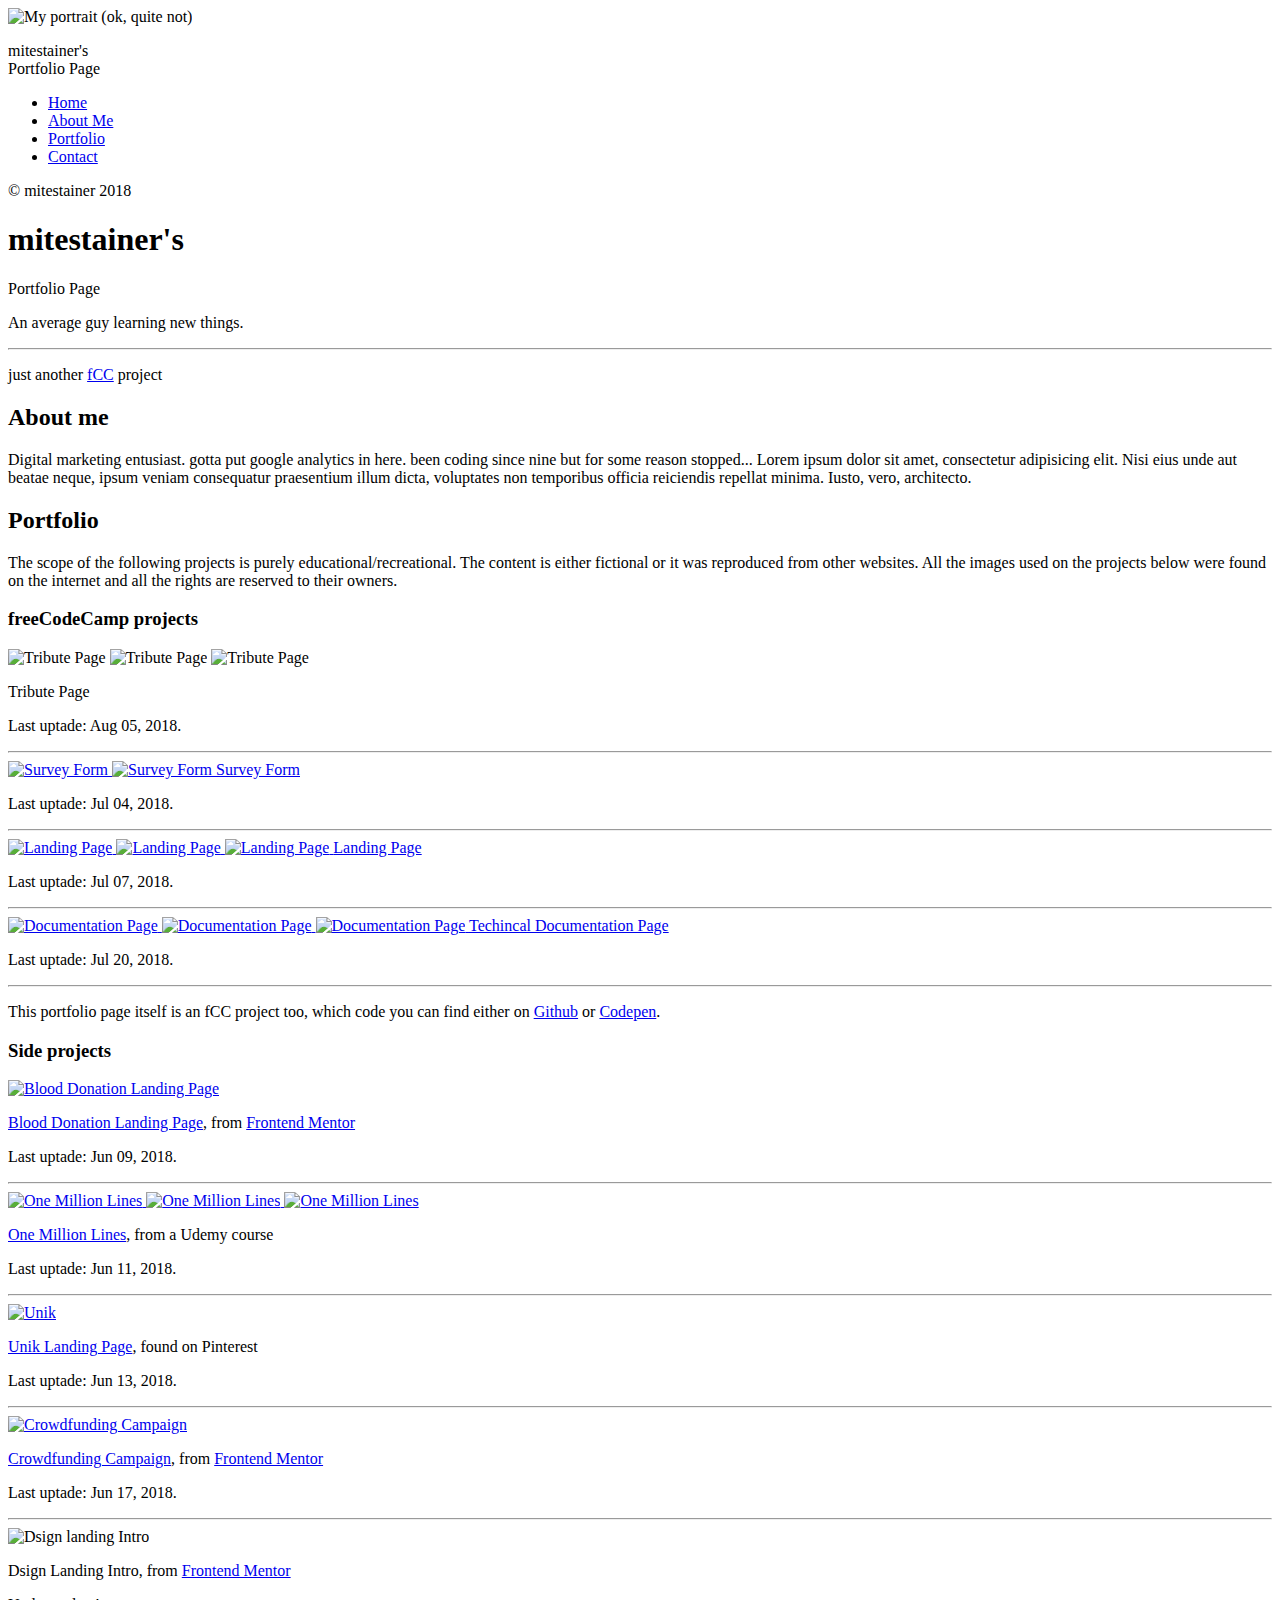
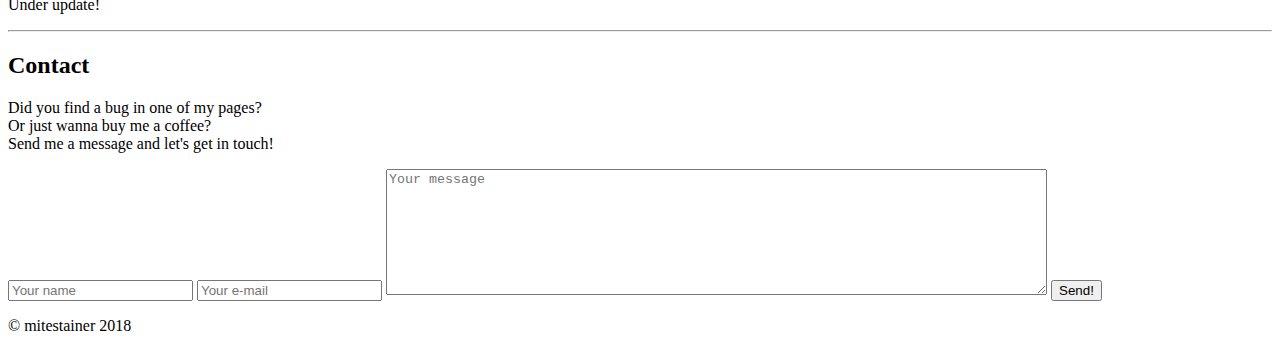
==== index.html @ ce83dbde "Rename portfolio.html to index.html" ====
<!DOCTYPE html>
<html lang="en" dir="ltr">
<head>
  <meta charset="utf-8" />
  <meta name="viewport" content="width=device-width, initial-scale=1.0" />
  <title>mitestainer's Profile Page</title>
  <link rel="stylesheet" type="text/css" href="css/portfolio-styles.css" />
  <link rel="stylesheet" href="https://use.fontawesome.com/releases/v5.2.0/css/all.css" integrity="sha384-hWVjflwFxL6sNzntih27bfxkr27PmbbK/iSvJ+a4+0owXq79v+lsFkW54bOGbiDQ" crossorigin="anonymous" />
  <link href="https://fonts.googleapis.com/css?family=Average+Sans" rel="stylesheet" />
</head>
<body>
  <div class="container">

    <!-- Menu -->

    <nav id="navbar">
      <div id="upper">
        <img src="images/profile.jpg" alt="My portrait (ok, quite not)" />
        <p><span>mitestainer's</span><br />Portfolio Page</p>
        <ul>
          <li><a class="nav-link" href="#welcome-section">Home</a></li>
          <li><a class="nav-link" href="#about-me">About Me</a></li>
          <li><a class="nav-link" href="#projects">Portfolio</a></li>
          <li><a class="nav-link" href="#contact">Contact</a></li>
        </ul>
      </div>
      <div id="under">
        <p class="social">
          <!--<a href="https://twitter.com/mitestainer1/" target="_blank">--><i class="fab fa-twitter-square fa-2x dummy" title="Follow me on Twitter" onclick="alert('Coming soon!')"></i><!--</a>-->
          <!--<a href="https://linkedin.com/in/mitestainer/" target="_blank">--><span class="fa-stack fa-1x dummy" title="Find me on LinkedIn" onclick="alert('Coming soon!')">
            <i class="fas fa-stop fa-stack-2x"></i>
            <i class="fab fa-linkedin-in fa-stack-1x fa-inverse fix"></i>
          </span><!--</a>-->
          <a href="https://github.com/mitestainer/" title="Check my Github profile" target="_blank"><i class="fab fa-github-square fa-2x"></i></a>
          <a id="profile-link" href="https://forum.freecodecamp.org/u/mitestainer/summary/" title="Check my fCC profile page" target="_blank"><span class="fa-stack fa-1x">
            <i class="fas fa-stop fa-stack-2x"></i>
            <i class="fab fa-free-code-camp fa-stack-1x fa-inverse fix"></i>
          </span></a>
          <!--<a href="https://medium.com/@mitestainer/" target="_blank">--><span class="fa-stack fa-1x dummy" title="Check my Medium page" onclick="alert('Coming soon!')">
            <i class="fas fa-stop fa-stack-2x"></i>
            <i class="fab fa-medium-m fa-stack-1x fa-inverse fix"></i>
          </span><!--</a>-->
        </p>
        <p class="footer">
          &copy; <span>mitestainer</span> 2018
        </p>
      </div>
    </nav>

    <!-- Content -->

    <div class="content">
      <div id="welcome-section" class="cp">
        <div class="box">
          <h1>mitestainer<span class="title-vp">'s</span></h1>
          <p class="title-lp title-vp">Portfolio Page</p>
          <p>An average guy learning new things.</p>
          <hr />
          <p id="another">just another <a href="https://www.freecodecamp.org/" target="_blank">fCC</a> project</p>
        </div>
      </div>
      <div id="about-me" class="cp">
        <h2>About me</h2>
        <p>Digital marketing entusiast. gotta put google analytics in here. been coding since nine but for some reason stopped... Lorem ipsum dolor sit amet, consectetur adipisicing elit. Nisi eius unde aut beatae neque, ipsum veniam consequatur praesentium illum dicta, voluptates non temporibus officia reiciendis repellat minima. Iusto, vero, architecto.</p>
      </div>
      <div id="projects" class="cp">
        <h2>Portfolio</h2>
        <p id="disclaimer">The scope of the following projects is purely educational/recreational. The content is either fictional or it was reproduced from other websites. All the images used on the projects below were found on the internet and all the rights are reserved to their owners.</p>
        <div class="project-box">
          <h3>freeCodeCamp projects</h3>
          <div class="project-wrapper">
            <div class="project-tile">
              <div class="project-img">
                <img src="images/maserati1.png" class="slide1" alt="Tribute Page"/>
                <img src="images/maserati2.png" class="slide2" alt="Tribute Page"/>
                <img src="images/maserati3.png" class="slide3" alt="Tribute Page"/>
              </div>
              <p class="project-name name-fix">Tribute Page</p>
              <p class="update"><span>Last uptade:</span> Aug 05, 2018. </p>
              <hr class="dash" />
              <div class="project-tab">
                <a href="#" title="Check the source code on Github" target="_blank">
                  <i class="fab fa-github-square fa-2x"></i>
                </a>
                <a href="https://codepen.io/matheus3031/pen/vjLjMK/" title="Open on Codepen" target="_blank">
                  <span class="fa-stack fa-1x dummy">
                    <i class="fas fa-stop fa-stack-2x"></i>
                    <i class="fab fa-codepen fa-stack-1x fix tab-dummy"></i>
                  </span>
                </a>
              </div>
            </div>

            <div class="project-tile">
              <a class="project-img" href="https://mitestainer.github.io/fcc-survey-form/" target="_blank">
                <img src="images/survey1.png" class="slide4" alt="Survey Form"/>
                <img src="images/survey2.png" class="slide5" alt="Survey Form"/>
            </a>
              <a class="project-name name-fix" href="https://mitestainer.github.io/fcc-survey-form/" target="_blank">Survey Form</a>
              <p class="update"><span>Last uptade:</span> Jul 04, 2018. </p>
              <hr class="dash" />
              <div class="project-tab">
                <a href="https://github.com/mitestainer/fcc-survey-form/" title="Check the source code on Github" target="_blank">
                  <i class="fab fa-github-square fa-2x"></i>
                </a>
                <a href="https://codepen.io/matheus3031/pen/RJdRbx/" title="Open on Codepen" target="_blank">
                  <span class="fa-stack fa-1x dummy">
                    <i class="fas fa-stop fa-stack-2x"></i>
                    <i class="fab fa-codepen fa-stack-1x fix tab-dummy"></i>
                  </span>
                </a>
              </div>
            </div>

            <div class="project-tile">
              <a class="project-img" href="https://mitestainer.github.io/fcc-landing-page/" target="_blank">
                <img src="images/landing1.png" class="slide1" alt="Landing Page"/>
                <img src="images/landing2.png" class="slide2" alt="Landing Page"/>
                <img src="images/landing3.png" class="slide3" alt="Landing Page"/>
              </a>
              <a class="project-name name-fix" href="https://mitestainer.github.io/fcc-landing-page/" target="_blank">Landing Page</a>
              <p class="update"><span>Last uptade:</span> Jul 07, 2018. </p>
              <hr class="dash" />
              <div class="project-tab">
                <a href="https://github.com/mitestainer/fcc-landing-page/" title="Check the source code on Github" target="_blank">
                  <i class="fab fa-github-square fa-2x"></i>
                </a>
                <a href="https://codepen.io/matheus3031/pen/aKeOOV/" title="Open on Codepen" target="_blank">
                  <span class="fa-stack fa-1x dummy">
                    <i class="fas fa-stop fa-stack-2x"></i>
                    <i class="fab fa-codepen fa-stack-1x fix tab-dummy"></i>
                  </span>
                </a>
              </div>
            </div>

            <div class="project-tile">
              <a class="project-img" href="https://mitestainer.github.io/fcc-documentation-page/" target="_blank">
                <img src="images/doc1.png" class="slide1" alt="Documentation Page"/>
                <img src="images/doc2.png" class="slide2" alt="Documentation Page"/>
                <img src="images/doc3.png" class="slide3" alt="Documentation Page"/>
              </a>
              <a class="project-name name-fix" href="https://mitestainer.github.io/fcc-documentation-page/" target="_blank">Techincal Documentation Page</a>
              <p class="update"><span>Last uptade:</span> Jul 20, 2018. </p>
              <hr class="dash" />
              <div class="project-tab">
                <a href="https://github.com/mitestainer/fcc-documentation-page/" title="Check the source code on Github" target="_blank">
                  <i class="fab fa-github-square fa-2x"></i>
                </a>
                <a href="https://codepen.io/matheus3031/pen/ZjENpE/" title="Open on Codepen" target="_blank">
                  <span class="fa-stack fa-1x dummy">
                    <i class="fas fa-stop fa-stack-2x"></i>
                    <i class="fab fa-codepen fa-stack-1x fix tab-dummy"></i>
                  </span>
                </a>
              </div>
            </div>

          </div>
        </div>
        <p id="this">This portfolio page itself is an fCC project too, which code you can find either on <a href="#" target="_blank">Github</a> or <a href="https://codepen.io/matheus3031/pen/erLKvq/" target="_blank">Codepen</a>.</p>
        <div class="project-box">
          <h3>Side projects</h3>
          <div class="project-wrapper">

            <div class="project-tile">
              <a class="project-img" href="https://mitestainer.github.io/blood-donation/" target="_blank">
                <img src="images/blood.png" alt="Blood Donation Landing Page"/>
              </a>
              <p class="project-name"><a class="name-fix" href="https://mitestainer.github.io/blood-donation/" target="_blank">Blood Donation Landing Page</a>, from <a class="fem" href="https://www.frontendmentor.io/" target="_blank">Frontend Mentor</a></p>
              <p class="update"><span>Last uptade:</span> Jun 09, 2018. </p>
              <hr class="dash" />
              <div class="project-tab">
                <a href="https://github.com/mitestainer/blood-donation/" title="Check the source code on Github" target="_blank">
                  <i class="fab fa-github-square fa-2x"></i>
                </a>
              </div>
            </div>

            <div class="project-tile">
              <a class="project-img" href="https://mitestainer.github.io/one-million-lines/" target="_blank">
                <img src="images/one1.png" class="slide1" alt="One Million Lines"/>
                <img src="images/one2.png" class="slide2" alt="One Million Lines"/>
                <img src="images/one3.png" class="slide3" alt="One Million Lines"/>
              </a>
              <p class="project-name"><a class="name-fix" href="https://mitestainer.github.io/one-million-lines/" target="_blank">One Million Lines</a>,<span> from a Udemy course</span></p>
              <p class="update"><span>Last uptade:</span> Jun 11, 2018. </p>
              <hr class="dash" />
              <div class="project-tab">
                <a href="https://github.com/mitestainer/one-million-lines/" title="Check the source code on Github" target="_blank">
                  <i class="fab fa-github-square fa-2x"></i>
                </a>
              </div>
            </div>

            <div class="project-tile">
              <a class="project-img" href="https://mitestainer.github.io/unik-version/" target="_blank">
                <img src="images/unik.png" alt="Unik"/>
              </a>
              <p class="project-name"><a class="name-fix" href="https://mitestainer.github.io/unik-version/" target="_blank">Unik Landing Page</a>,<span> found on Pinterest</span></p>
              <p class="update"><span>Last uptade:</span> Jun 13, 2018. </p>
              <hr class="dash" />
              <div class="project-tab">
                <a href="https://github.com/mitestainer/unik-version/" title="Check the source code on Github" target="_blank">
                  <i class="fab fa-github-square fa-2x"></i>
                </a>
              </div>
            </div>

            <div class="project-tile">
              <a class="project-img" href="https://mitestainer.github.io/crowdfunding-campaign/" target="_blank">
                <img src="images/crowdfunding.png"  alt="Crowdfunding Campaign"/>
              </a>
              <p class="project-name"><a class="name-fix" href="https://mitestainer.github.io/crowdfunding-campaign/" target="_blank">Crowdfunding Campaign</a>,<span> from <a class="fem" href="https://www.frontendmentor.io/" target="_blank">Frontend Mentor</a></span></p>
              <p class="update"><span>Last uptade:</span> Jun 17, 2018. </p>
              <hr class="dash" />
              <div class="project-tab">
                <a href="https://github.com/mitestainer/crowdfunding-campaign/" title="Check the source code on Github" target="_blank">
                  <i class="fab fa-github-square fa-2x"></i>
                </a>
              </div>
            </div>

            <div class="project-tile">
              <div class="project-img">
                <img src="images/dsign.png" alt="Dsign landing Intro"/>
              </div>
              <p class="project-name">Dsign Landing Intro,<span> from <a class="fem" href="https://www.frontendmentor.io/" target="_blank">Frontend Mentor</a></span></p>
              <p class="update">Under update!</p>
              <hr class="dash" />
              <div class="project-tab">
                <i class="fab fa-github-square fa-2x tab-disabled"></i>
              </div>
            </div>

          </div>
        </div>
      </div>
      <div id="contact" class="cp">
        <h2>Contact</h2>
        <p>Did you find a bug in one of my pages? <i class="fas fa-bug"></i><br />Or just wanna buy me a coffee? <i class="fas fa-coffee"></i><br />Send me a message and let's get in touch!</p>
        <form action="null" method="post">
          <input class="form-box" type="text" name="name" placeholder="Your name" required />
          <input class="form-box" type="email" name="email" placeholder="Your e-mail" required />
          <textarea class="form-box" name="name" rows="8" cols="80" placeholder="Your message" required></textarea>
          <input type="submit" value="Send!" onclick="alert('Obviously this is not working yet, but thanks for trying to get in touch with me!\nInstead, why don\'t you reach me out on one of my social networks?')" />
        </form>
      </div>
      <div class="footer title-vp">
        <p>
          &copy; <span>mitestainer</span> 2018
        </p>
        <div class="social title-vp">
          <i class="fab fa-twitter-square fa-2x dummy" title="Follow me on Twitter" onclick="alert('Coming soon!')"></i>
          <span class="fa-stack fa-1x dummy" title="Find me on LinkedIn" onclick="alert('Coming soon!')">
            <i class="fas fa-stop fa-stack-2x"></i>
            <i class="fab fa-linkedin-in fa-stack-1x fa-inverse fix"></i>
          </span>
          <a href="#" title="Check my Github profile" target="_blank"><i class="fab fa-github-square fa-2x"></i></a>
          <a href="#" title="Check my fCC profile page" target="_blank"><span class="fa-stack fa-1x">
            <i class="fas fa-stop fa-stack-2x"></i>
            <i class="fab fa-free-code-camp fa-stack-1x fa-inverse fix"></i>
          </span></a>
          <span class="fa-stack fa-1x dummy" title="Check my Medium page" onclick="alert('Coming soon!')">
            <i class="fas fa-stop fa-stack-2x"></i>
            <i class="fab fa-medium-m fa-stack-1x fa-inverse fix"></i>
          </span>
        </div>
      </div>

    </div>
  </div>
  <script src="https://cdn.freecodecamp.org/testable-projects-fcc/v1/bundle.js"></script>
</body>
</html>
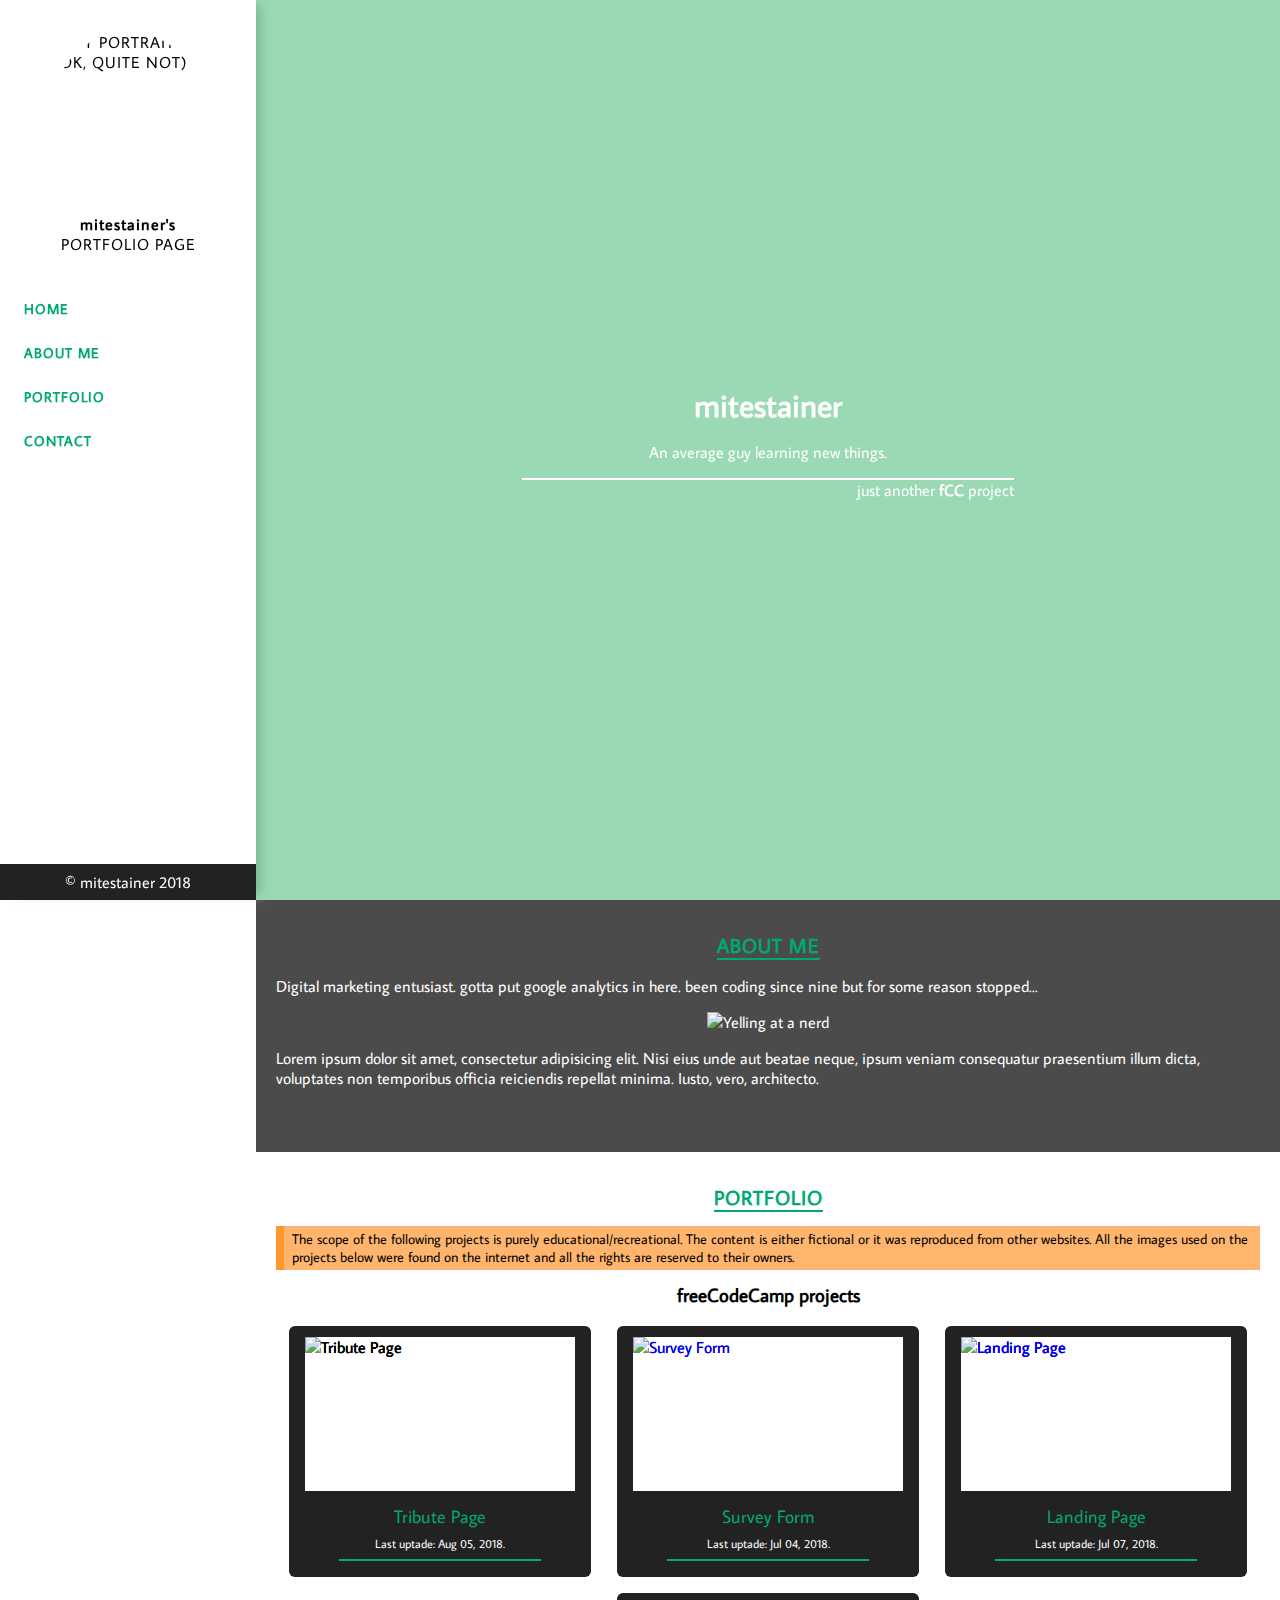
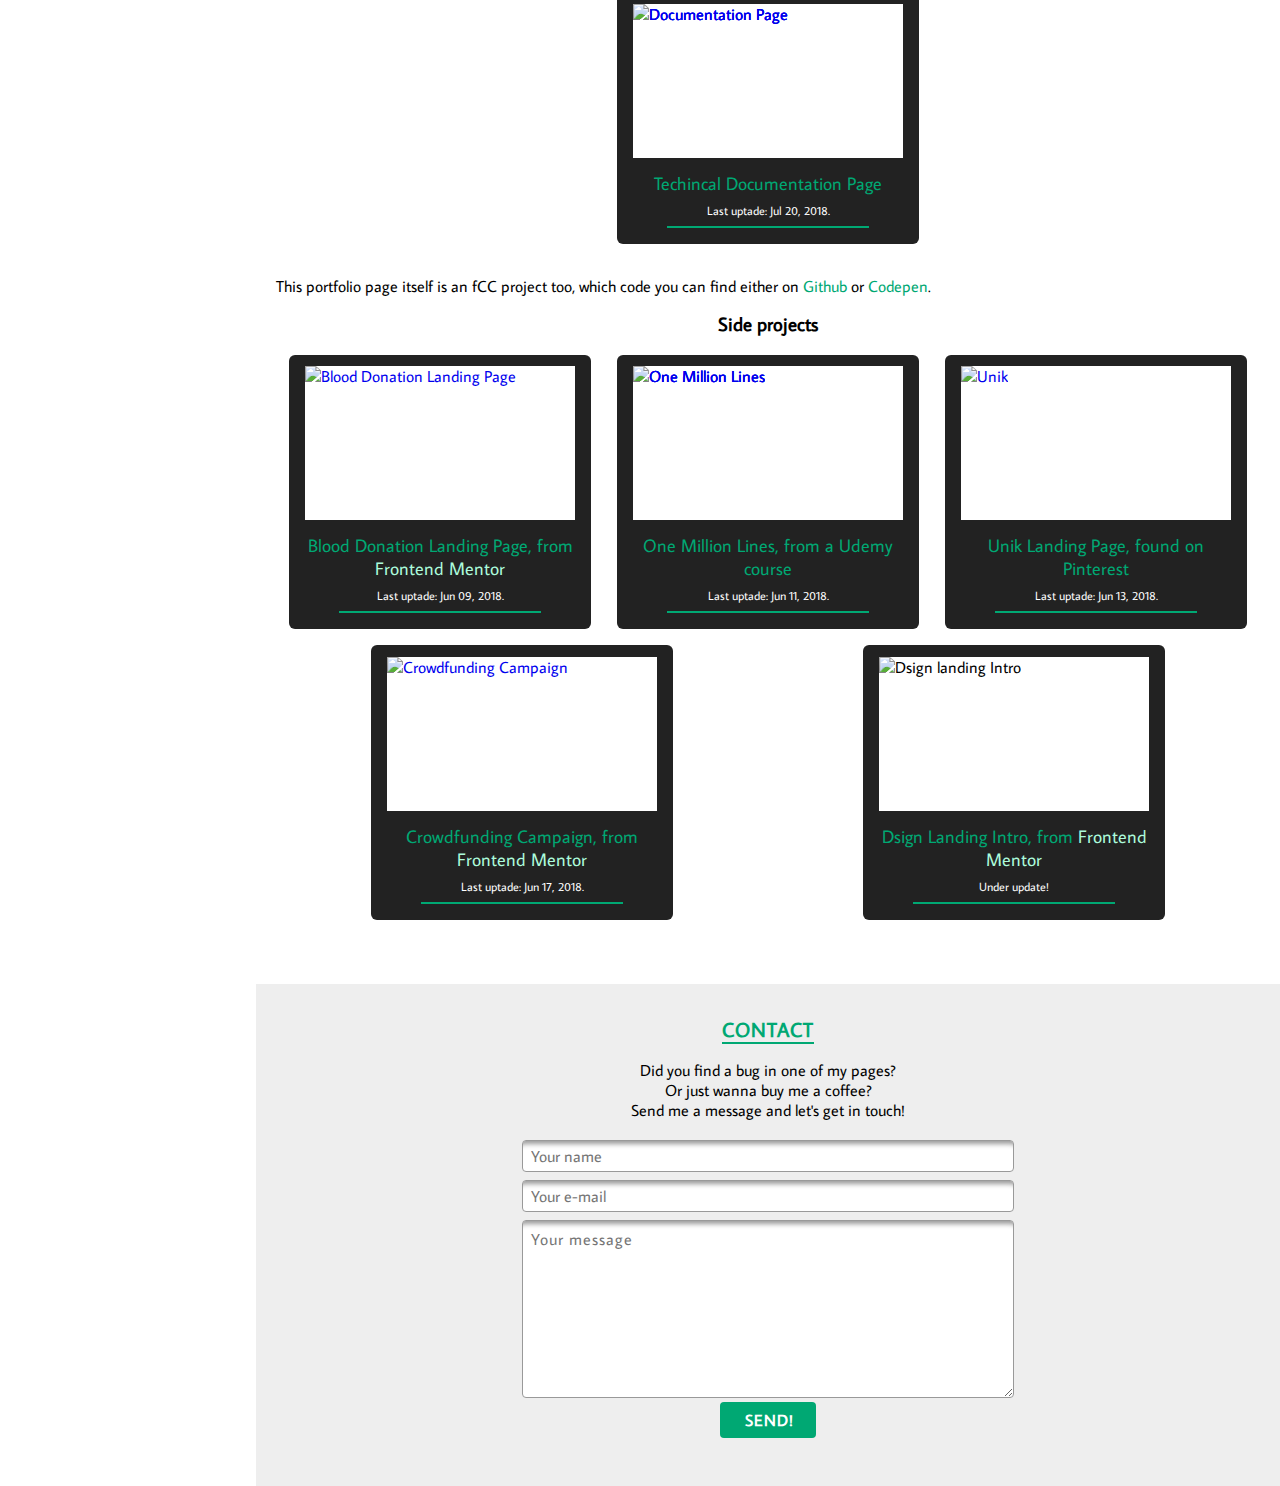
==== commit 89961a2c: "Update index.html" ====
--- a/index.html
+++ b/index.html
@@ -4,30 +4,41 @@
   <meta charset="utf-8" />
   <meta name="viewport" content="width=device-width, initial-scale=1.0" />
   <title>mitestainer's Profile Page</title>
-  <link rel="stylesheet" type="text/css" href="css/portfolio-styles.css" />
+  <link rel="stylesheet" type="text/css" href="css/styles.css" />
   <link rel="stylesheet" href="https://use.fontawesome.com/releases/v5.2.0/css/all.css" integrity="sha384-hWVjflwFxL6sNzntih27bfxkr27PmbbK/iSvJ+a4+0owXq79v+lsFkW54bOGbiDQ" crossorigin="anonymous" />
   <link href="https://fonts.googleapis.com/css?family=Average+Sans" rel="stylesheet" />
+  <!-- Google Tag Manager -->
+  <script>(function(w,d,s,l,i){w[l]=w[l]||[];w[l].push({'gtm.start':
+  new Date().getTime(),event:'gtm.js'});var f=d.getElementsByTagName(s)[0],
+  j=d.createElement(s),dl=l!='dataLayer'?'&l='+l:'';j.async=true;j.src=
+  'https://www.googletagmanager.com/gtm.js?id='+i+dl;f.parentNode.insertBefore(j,f);
+})(window,document,'script','dataLayer','GTM-TJQQF8R');</script>
+<!-- End Google Tag Manager -->
 </head>
 <body>
-  <div class="container">
-
-    <!-- Menu -->
-
-    <nav id="navbar">
-      <div id="upper">
-        <img src="images/profile.jpg" alt="My portrait (ok, quite not)" />
-        <p><span>mitestainer's</span><br />Portfolio Page</p>
-        <ul>
-          <li><a class="nav-link" href="#welcome-section">Home</a></li>
-          <li><a class="nav-link" href="#about-me">About Me</a></li>
-          <li><a class="nav-link" href="#projects">Portfolio</a></li>
-          <li><a class="nav-link" href="#contact">Contact</a></li>
-        </ul>
-      </div>
-      <div id="under">
-        <p class="social">
-          <!--<a href="https://twitter.com/mitestainer1/" target="_blank">--><i class="fab fa-twitter-square fa-2x dummy" title="Follow me on Twitter" onclick="alert('Coming soon!')"></i><!--</a>-->
-          <!--<a href="https://linkedin.com/in/mitestainer/" target="_blank">--><span class="fa-stack fa-1x dummy" title="Find me on LinkedIn" onclick="alert('Coming soon!')">
+  <!-- Google Tag Manager (noscript) -->
+  <noscript><iframe src="https://www.googletagmanager.com/ns.html?id=GTM-TJQQF8R"
+    height="0" width="0" style="display:none;visibility:hidden"></iframe></noscript>
+    <!-- End Google Tag Manager (noscript) -->
+    <div class="container">
+
+      <!-- Menu -->
+
+      <nav id="navbar">
+        <div id="upper">
+          <img src="images/profile.jpg" alt="My portrait (ok, quite not)" title="My portrait (ok, quite not)" />
+          <p><span>mitestainer's</span><br />Portfolio Page</p>
+          <ul>
+            <li><a class="nav-link" href="#welcome-section">Home</a></li>
+            <li><a class="nav-link" href="#about-me">About Me</a></li>
+            <li><a class="nav-link" href="#projects">Portfolio</a></li>
+            <li><a class="nav-link" href="#contact">Contact</a></li>
+          </ul>
+        </div>
+        <div id="under">
+          <p class="social">
+            <!--<a href="https://twitter.com/mitestainer1/" target="_blank">--><i class="fab fa-twitter-square fa-2x dummy" title="Follow me on Twitter" onclick="alert('Coming soon!')"></i><!--</a>-->
+            <!--<a href="https://linkedin.com/in/mitestainer/" target="_blank">--><span class="fa-stack fa-1x dummy" title="Find me on LinkedIn" onclick="alert('Coming soon!')">
             <i class="fas fa-stop fa-stack-2x"></i>
             <i class="fab fa-linkedin-in fa-stack-1x fa-inverse fix"></i>
           </span><!--</a>-->
@@ -37,239 +48,240 @@
             <i class="fab fa-free-code-camp fa-stack-1x fa-inverse fix"></i>
           </span></a>
           <!--<a href="https://medium.com/@mitestainer/" target="_blank">--><span class="fa-stack fa-1x dummy" title="Check my Medium page" onclick="alert('Coming soon!')">
-            <i class="fas fa-stop fa-stack-2x"></i>
-            <i class="fab fa-medium-m fa-stack-1x fa-inverse fix"></i>
-          </span><!--</a>-->
-        </p>
-        <p class="footer">
-          &copy; <span>mitestainer</span> 2018
-        </p>
-      </div>
-    </nav>
-
-    <!-- Content -->
-
-    <div class="content">
-      <div id="welcome-section" class="cp">
-        <div class="box">
-          <h1>mitestainer<span class="title-vp">'s</span></h1>
-          <p class="title-lp title-vp">Portfolio Page</p>
-          <p>An average guy learning new things.</p>
-          <hr />
-          <p id="another">just another <a href="https://www.freecodecamp.org/" target="_blank">fCC</a> project</p>
+          <i class="fas fa-stop fa-stack-2x"></i>
+          <i class="fab fa-medium-m fa-stack-1x fa-inverse fix"></i>
+        </span><!--</a>-->
+      </p>
+      <p class="footer">
+        &copy; <span>mitestainer</span> 2018
+      </p>
+    </div>
+  </nav>
+
+  <!-- Content -->
+
+  <div class="content">
+    <div id="welcome-section" class="cp">
+      <div class="box">
+        <h1>mitestainer<span class="title-vp">'s</span></h1>
+        <p class="title-lp title-vp">Portfolio Page</p>
+        <p>An average guy learning new things.</p>
+        <hr />
+        <p id="another">just another <a href="https://www.freecodecamp.org/" target="_blank">fCC</a> project</p>
+      </div>
+    </div>
+    <div id="about-me" class="cp">
+      <h2>About me</h2>
+      <p>Digital marketing entusiast. gotta put google analytics in here. been coding since nine but for some reason stopped...</p>
+      <img src="https://media.giphy.com/media/Cz6TlrRVVyv9S/giphy.gif" alt="Yelling at a nerd" />
+      <p>Lorem ipsum dolor sit amet, consectetur adipisicing elit. Nisi eius unde aut beatae neque, ipsum veniam consequatur praesentium illum dicta, voluptates non temporibus officia reiciendis repellat minima. Iusto, vero, architecto.</p>
+    </div>
+    <div id="projects" class="cp">
+      <h2>Portfolio</h2>
+      <p id="disclaimer">The scope of the following projects is purely educational/recreational. The content is either fictional or it was reproduced from other websites. All the images used on the projects below were found on the internet and all the rights are reserved to their owners.</p>
+      <div class="project-box">
+        <h3>freeCodeCamp projects</h3>
+        <div class="project-wrapper">
+          <div class="project-tile">
+            <div class="project-img">
+              <img src="images/maserati1.png" class="slide1" alt="Tribute Page"/>
+              <img src="images/maserati2.png" class="slide2" alt="Tribute Page"/>
+              <img src="images/maserati3.png" class="slide3" alt="Tribute Page"/>
+            </div>
+            <p class="project-name name-fix">Tribute Page</p>
+            <p class="update"><span>Last uptade:</span> Aug 05, 2018. </p>
+            <hr class="dash" />
+            <div class="project-tab">
+              <a href="#" title="Check the source code on Github" target="_blank">
+                <i class="fab fa-github-square fa-2x"></i>
+              </a>
+              <a href="https://codepen.io/matheus3031/pen/vjLjMK/" title="Open on Codepen" target="_blank">
+                <span class="fa-stack fa-1x dummy">
+                  <i class="fas fa-stop fa-stack-2x"></i>
+                  <i class="fab fa-codepen fa-stack-1x fix tab-dummy"></i>
+                </span>
+              </a>
+            </div>
+          </div>
+
+          <div class="project-tile">
+            <a class="project-img" href="https://mitestainer.github.io/fcc-survey-form/" target="_blank">
+              <img src="images/survey1.png" class="slide4" alt="Survey Form"/>
+              <img src="images/survey2.png" class="slide5" alt="Survey Form"/>
+            </a>
+            <a class="project-name name-fix" href="https://mitestainer.github.io/fcc-survey-form/" target="_blank">Survey Form</a>
+            <p class="update"><span>Last uptade:</span> Jul 04, 2018. </p>
+            <hr class="dash" />
+            <div class="project-tab">
+              <a href="https://github.com/mitestainer/fcc-survey-form/" title="Check the source code on Github" target="_blank">
+                <i class="fab fa-github-square fa-2x"></i>
+              </a>
+              <a href="https://codepen.io/matheus3031/pen/RJdRbx/" title="Open on Codepen" target="_blank">
+                <span class="fa-stack fa-1x dummy">
+                  <i class="fas fa-stop fa-stack-2x"></i>
+                  <i class="fab fa-codepen fa-stack-1x fix tab-dummy"></i>
+                </span>
+              </a>
+            </div>
+          </div>
+
+          <div class="project-tile">
+            <a class="project-img" href="https://mitestainer.github.io/fcc-landing-page/" target="_blank">
+              <img src="images/landing1.png" class="slide1" alt="Landing Page"/>
+              <img src="images/landing2.png" class="slide2" alt="Landing Page"/>
+              <img src="images/landing3.png" class="slide3" alt="Landing Page"/>
+            </a>
+            <a class="project-name name-fix" href="https://mitestainer.github.io/fcc-landing-page/" target="_blank">Landing Page</a>
+            <p class="update"><span>Last uptade:</span> Jul 07, 2018. </p>
+            <hr class="dash" />
+            <div class="project-tab">
+              <a href="https://github.com/mitestainer/fcc-landing-page/" title="Check the source code on Github" target="_blank">
+                <i class="fab fa-github-square fa-2x"></i>
+              </a>
+              <a href="https://codepen.io/matheus3031/pen/aKeOOV/" title="Open on Codepen" target="_blank">
+                <span class="fa-stack fa-1x dummy">
+                  <i class="fas fa-stop fa-stack-2x"></i>
+                  <i class="fab fa-codepen fa-stack-1x fix tab-dummy"></i>
+                </span>
+              </a>
+            </div>
+          </div>
+
+          <div class="project-tile">
+            <a class="project-img" href="https://mitestainer.github.io/fcc-documentation-page/" target="_blank">
+              <img src="images/doc1.png" class="slide1" alt="Documentation Page"/>
+              <img src="images/doc2.png" class="slide2" alt="Documentation Page"/>
+              <img src="images/doc3.png" class="slide3" alt="Documentation Page"/>
+            </a>
+            <a class="project-name name-fix" href="https://mitestainer.github.io/fcc-documentation-page/" target="_blank">Techincal Documentation Page</a>
+            <p class="update"><span>Last uptade:</span> Jul 20, 2018. </p>
+            <hr class="dash" />
+            <div class="project-tab">
+              <a href="https://github.com/mitestainer/fcc-documentation-page/" title="Check the source code on Github" target="_blank">
+                <i class="fab fa-github-square fa-2x"></i>
+              </a>
+              <a href="https://codepen.io/matheus3031/pen/ZjENpE/" title="Open on Codepen" target="_blank">
+                <span class="fa-stack fa-1x dummy">
+                  <i class="fas fa-stop fa-stack-2x"></i>
+                  <i class="fab fa-codepen fa-stack-1x fix tab-dummy"></i>
+                </span>
+              </a>
+            </div>
+          </div>
+
         </div>
       </div>
-      <div id="about-me" class="cp">
-        <h2>About me</h2>
-        <p>Digital marketing entusiast. gotta put google analytics in here. been coding since nine but for some reason stopped... Lorem ipsum dolor sit amet, consectetur adipisicing elit. Nisi eius unde aut beatae neque, ipsum veniam consequatur praesentium illum dicta, voluptates non temporibus officia reiciendis repellat minima. Iusto, vero, architecto.</p>
-      </div>
-      <div id="projects" class="cp">
-        <h2>Portfolio</h2>
-        <p id="disclaimer">The scope of the following projects is purely educational/recreational. The content is either fictional or it was reproduced from other websites. All the images used on the projects below were found on the internet and all the rights are reserved to their owners.</p>
-        <div class="project-box">
-          <h3>freeCodeCamp projects</h3>
-          <div class="project-wrapper">
-            <div class="project-tile">
-              <div class="project-img">
-                <img src="images/maserati1.png" class="slide1" alt="Tribute Page"/>
-                <img src="images/maserati2.png" class="slide2" alt="Tribute Page"/>
-                <img src="images/maserati3.png" class="slide3" alt="Tribute Page"/>
-              </div>
-              <p class="project-name name-fix">Tribute Page</p>
-              <p class="update"><span>Last uptade:</span> Aug 05, 2018. </p>
-              <hr class="dash" />
-              <div class="project-tab">
-                <a href="#" title="Check the source code on Github" target="_blank">
-                  <i class="fab fa-github-square fa-2x"></i>
-                </a>
-                <a href="https://codepen.io/matheus3031/pen/vjLjMK/" title="Open on Codepen" target="_blank">
-                  <span class="fa-stack fa-1x dummy">
-                    <i class="fas fa-stop fa-stack-2x"></i>
-                    <i class="fab fa-codepen fa-stack-1x fix tab-dummy"></i>
-                  </span>
-                </a>
-              </div>
-            </div>
-
-            <div class="project-tile">
-              <a class="project-img" href="https://mitestainer.github.io/fcc-survey-form/" target="_blank">
-                <img src="images/survey1.png" class="slide4" alt="Survey Form"/>
-                <img src="images/survey2.png" class="slide5" alt="Survey Form"/>
-            </a>
-              <a class="project-name name-fix" href="https://mitestainer.github.io/fcc-survey-form/" target="_blank">Survey Form</a>
-              <p class="update"><span>Last uptade:</span> Jul 04, 2018. </p>
-              <hr class="dash" />
-              <div class="project-tab">
-                <a href="https://github.com/mitestainer/fcc-survey-form/" title="Check the source code on Github" target="_blank">
-                  <i class="fab fa-github-square fa-2x"></i>
-                </a>
-                <a href="https://codepen.io/matheus3031/pen/RJdRbx/" title="Open on Codepen" target="_blank">
-                  <span class="fa-stack fa-1x dummy">
-                    <i class="fas fa-stop fa-stack-2x"></i>
-                    <i class="fab fa-codepen fa-stack-1x fix tab-dummy"></i>
-                  </span>
-                </a>
-              </div>
-            </div>
-
-            <div class="project-tile">
-              <a class="project-img" href="https://mitestainer.github.io/fcc-landing-page/" target="_blank">
-                <img src="images/landing1.png" class="slide1" alt="Landing Page"/>
-                <img src="images/landing2.png" class="slide2" alt="Landing Page"/>
-                <img src="images/landing3.png" class="slide3" alt="Landing Page"/>
-              </a>
-              <a class="project-name name-fix" href="https://mitestainer.github.io/fcc-landing-page/" target="_blank">Landing Page</a>
-              <p class="update"><span>Last uptade:</span> Jul 07, 2018. </p>
-              <hr class="dash" />
-              <div class="project-tab">
-                <a href="https://github.com/mitestainer/fcc-landing-page/" title="Check the source code on Github" target="_blank">
-                  <i class="fab fa-github-square fa-2x"></i>
-                </a>
-                <a href="https://codepen.io/matheus3031/pen/aKeOOV/" title="Open on Codepen" target="_blank">
-                  <span class="fa-stack fa-1x dummy">
-                    <i class="fas fa-stop fa-stack-2x"></i>
-                    <i class="fab fa-codepen fa-stack-1x fix tab-dummy"></i>
-                  </span>
-                </a>
-              </div>
-            </div>
-
-            <div class="project-tile">
-              <a class="project-img" href="https://mitestainer.github.io/fcc-documentation-page/" target="_blank">
-                <img src="images/doc1.png" class="slide1" alt="Documentation Page"/>
-                <img src="images/doc2.png" class="slide2" alt="Documentation Page"/>
-                <img src="images/doc3.png" class="slide3" alt="Documentation Page"/>
-              </a>
-              <a class="project-name name-fix" href="https://mitestainer.github.io/fcc-documentation-page/" target="_blank">Techincal Documentation Page</a>
-              <p class="update"><span>Last uptade:</span> Jul 20, 2018. </p>
-              <hr class="dash" />
-              <div class="project-tab">
-                <a href="https://github.com/mitestainer/fcc-documentation-page/" title="Check the source code on Github" target="_blank">
-                  <i class="fab fa-github-square fa-2x"></i>
-                </a>
-                <a href="https://codepen.io/matheus3031/pen/ZjENpE/" title="Open on Codepen" target="_blank">
-                  <span class="fa-stack fa-1x dummy">
-                    <i class="fas fa-stop fa-stack-2x"></i>
-                    <i class="fab fa-codepen fa-stack-1x fix tab-dummy"></i>
-                  </span>
-                </a>
-              </div>
-            </div>
-
-          </div>
+      <p id="this">This portfolio page itself is an fCC project too, which code you can find either on <a href="https://github.com/mitestainer/mitestainer.github.io/" target="_blank">Github</a> or <a href="https://codepen.io/matheus3031/pen/erLKvq/" target="_blank">Codepen</a>.</p>
+      <div class="project-box">
+        <h3>Side projects</h3>
+        <div class="project-wrapper">
+
+          <div class="project-tile">
+            <a class="project-img" href="https://mitestainer.github.io/blood-donation/" target="_blank">
+              <img src="images/blood.png" alt="Blood Donation Landing Page"/>
+            </a>
+            <p class="project-name"><a class="name-fix" href="https://mitestainer.github.io/blood-donation/" target="_blank">Blood Donation Landing Page</a>, from <a class="fem" href="https://www.frontendmentor.io/" target="_blank">Frontend Mentor</a></p>
+            <p class="update"><span>Last uptade:</span> Jun 09, 2018. </p>
+            <hr class="dash" />
+            <div class="project-tab">
+              <a href="https://github.com/mitestainer/blood-donation/" title="Check the source code on Github" target="_blank">
+                <i class="fab fa-github-square fa-2x"></i>
+              </a>
+            </div>
+          </div>
+
+          <div class="project-tile">
+            <a class="project-img" href="https://mitestainer.github.io/one-million-lines/" target="_blank">
+              <img src="images/one1.png" class="slide1" alt="One Million Lines"/>
+              <img src="images/one2.png" class="slide2" alt="One Million Lines"/>
+              <img src="images/one3.png" class="slide3" alt="One Million Lines"/>
+            </a>
+            <p class="project-name"><a class="name-fix" href="https://mitestainer.github.io/one-million-lines/" target="_blank">One Million Lines</a>,<span> from a Udemy course</span></p>
+            <p class="update"><span>Last uptade:</span> Jun 11, 2018. </p>
+            <hr class="dash" />
+            <div class="project-tab">
+              <a href="https://github.com/mitestainer/one-million-lines/" title="Check the source code on Github" target="_blank">
+                <i class="fab fa-github-square fa-2x"></i>
+              </a>
+            </div>
+          </div>
+
+          <div class="project-tile">
+            <a class="project-img" href="https://mitestainer.github.io/unik-version/" target="_blank">
+              <img src="images/unik.png" alt="Unik"/>
+            </a>
+            <p class="project-name"><a class="name-fix" href="https://mitestainer.github.io/unik-version/" target="_blank">Unik Landing Page</a>,<span> found on Pinterest</span></p>
+            <p class="update"><span>Last uptade:</span> Jun 13, 2018. </p>
+            <hr class="dash" />
+            <div class="project-tab">
+              <a href="https://github.com/mitestainer/unik-version/" title="Check the source code on Github" target="_blank">
+                <i class="fab fa-github-square fa-2x"></i>
+              </a>
+            </div>
+          </div>
+
+          <div class="project-tile">
+            <a class="project-img" href="https://mitestainer.github.io/crowdfunding-campaign/" target="_blank">
+              <img src="images/crowdfunding.png"  alt="Crowdfunding Campaign"/>
+            </a>
+            <p class="project-name"><a class="name-fix" href="https://mitestainer.github.io/crowdfunding-campaign/" target="_blank">Crowdfunding Campaign</a>,<span> from <a class="fem" href="https://www.frontendmentor.io/" target="_blank">Frontend Mentor</a></span></p>
+            <p class="update"><span>Last uptade:</span> Jun 17, 2018. </p>
+            <hr class="dash" />
+            <div class="project-tab">
+              <a href="https://github.com/mitestainer/crowdfunding-campaign/" title="Check the source code on Github" target="_blank">
+                <i class="fab fa-github-square fa-2x"></i>
+              </a>
+            </div>
+          </div>
+
+          <div class="project-tile">
+            <div class="project-img">
+              <img src="images/dsign.png" alt="Dsign landing Intro"/>
+            </div>
+            <p class="project-name">Dsign Landing Intro,<span> from <a class="fem" href="https://www.frontendmentor.io/" target="_blank">Frontend Mentor</a></span></p>
+            <p class="update">Under update!</p>
+            <hr class="dash" />
+            <div class="project-tab">
+              <i class="fab fa-github-square fa-2x tab-disabled"></i>
+            </div>
+          </div>
+
         </div>
-        <p id="this">This portfolio page itself is an fCC project too, which code you can find either on <a href="#" target="_blank">Github</a> or <a href="https://codepen.io/matheus3031/pen/erLKvq/" target="_blank">Codepen</a>.</p>
-        <div class="project-box">
-          <h3>Side projects</h3>
-          <div class="project-wrapper">
-
-            <div class="project-tile">
-              <a class="project-img" href="https://mitestainer.github.io/blood-donation/" target="_blank">
-                <img src="images/blood.png" alt="Blood Donation Landing Page"/>
-              </a>
-              <p class="project-name"><a class="name-fix" href="https://mitestainer.github.io/blood-donation/" target="_blank">Blood Donation Landing Page</a>, from <a class="fem" href="https://www.frontendmentor.io/" target="_blank">Frontend Mentor</a></p>
-              <p class="update"><span>Last uptade:</span> Jun 09, 2018. </p>
-              <hr class="dash" />
-              <div class="project-tab">
-                <a href="https://github.com/mitestainer/blood-donation/" title="Check the source code on Github" target="_blank">
-                  <i class="fab fa-github-square fa-2x"></i>
-                </a>
-              </div>
-            </div>
-
-            <div class="project-tile">
-              <a class="project-img" href="https://mitestainer.github.io/one-million-lines/" target="_blank">
-                <img src="images/one1.png" class="slide1" alt="One Million Lines"/>
-                <img src="images/one2.png" class="slide2" alt="One Million Lines"/>
-                <img src="images/one3.png" class="slide3" alt="One Million Lines"/>
-              </a>
-              <p class="project-name"><a class="name-fix" href="https://mitestainer.github.io/one-million-lines/" target="_blank">One Million Lines</a>,<span> from a Udemy course</span></p>
-              <p class="update"><span>Last uptade:</span> Jun 11, 2018. </p>
-              <hr class="dash" />
-              <div class="project-tab">
-                <a href="https://github.com/mitestainer/one-million-lines/" title="Check the source code on Github" target="_blank">
-                  <i class="fab fa-github-square fa-2x"></i>
-                </a>
-              </div>
-            </div>
-
-            <div class="project-tile">
-              <a class="project-img" href="https://mitestainer.github.io/unik-version/" target="_blank">
-                <img src="images/unik.png" alt="Unik"/>
-              </a>
-              <p class="project-name"><a class="name-fix" href="https://mitestainer.github.io/unik-version/" target="_blank">Unik Landing Page</a>,<span> found on Pinterest</span></p>
-              <p class="update"><span>Last uptade:</span> Jun 13, 2018. </p>
-              <hr class="dash" />
-              <div class="project-tab">
-                <a href="https://github.com/mitestainer/unik-version/" title="Check the source code on Github" target="_blank">
-                  <i class="fab fa-github-square fa-2x"></i>
-                </a>
-              </div>
-            </div>
-
-            <div class="project-tile">
-              <a class="project-img" href="https://mitestainer.github.io/crowdfunding-campaign/" target="_blank">
-                <img src="images/crowdfunding.png"  alt="Crowdfunding Campaign"/>
-              </a>
-              <p class="project-name"><a class="name-fix" href="https://mitestainer.github.io/crowdfunding-campaign/" target="_blank">Crowdfunding Campaign</a>,<span> from <a class="fem" href="https://www.frontendmentor.io/" target="_blank">Frontend Mentor</a></span></p>
-              <p class="update"><span>Last uptade:</span> Jun 17, 2018. </p>
-              <hr class="dash" />
-              <div class="project-tab">
-                <a href="https://github.com/mitestainer/crowdfunding-campaign/" title="Check the source code on Github" target="_blank">
-                  <i class="fab fa-github-square fa-2x"></i>
-                </a>
-              </div>
-            </div>
-
-            <div class="project-tile">
-              <div class="project-img">
-                <img src="images/dsign.png" alt="Dsign landing Intro"/>
-              </div>
-              <p class="project-name">Dsign Landing Intro,<span> from <a class="fem" href="https://www.frontendmentor.io/" target="_blank">Frontend Mentor</a></span></p>
-              <p class="update">Under update!</p>
-              <hr class="dash" />
-              <div class="project-tab">
-                <i class="fab fa-github-square fa-2x tab-disabled"></i>
-              </div>
-            </div>
-
-          </div>
-        </div>
-      </div>
-      <div id="contact" class="cp">
-        <h2>Contact</h2>
-        <p>Did you find a bug in one of my pages? <i class="fas fa-bug"></i><br />Or just wanna buy me a coffee? <i class="fas fa-coffee"></i><br />Send me a message and let's get in touch!</p>
-        <form action="null" method="post">
-          <input class="form-box" type="text" name="name" placeholder="Your name" required />
-          <input class="form-box" type="email" name="email" placeholder="Your e-mail" required />
-          <textarea class="form-box" name="name" rows="8" cols="80" placeholder="Your message" required></textarea>
-          <input type="submit" value="Send!" onclick="alert('Obviously this is not working yet, but thanks for trying to get in touch with me!\nInstead, why don\'t you reach me out on one of my social networks?')" />
-        </form>
-      </div>
-      <div class="footer title-vp">
-        <p>
-          &copy; <span>mitestainer</span> 2018
-        </p>
-        <div class="social title-vp">
-          <i class="fab fa-twitter-square fa-2x dummy" title="Follow me on Twitter" onclick="alert('Coming soon!')"></i>
-          <span class="fa-stack fa-1x dummy" title="Find me on LinkedIn" onclick="alert('Coming soon!')">
-            <i class="fas fa-stop fa-stack-2x"></i>
-            <i class="fab fa-linkedin-in fa-stack-1x fa-inverse fix"></i>
-          </span>
-          <a href="#" title="Check my Github profile" target="_blank"><i class="fab fa-github-square fa-2x"></i></a>
-          <a href="#" title="Check my fCC profile page" target="_blank"><span class="fa-stack fa-1x">
-            <i class="fas fa-stop fa-stack-2x"></i>
-            <i class="fab fa-free-code-camp fa-stack-1x fa-inverse fix"></i>
-          </span></a>
-          <span class="fa-stack fa-1x dummy" title="Check my Medium page" onclick="alert('Coming soon!')">
-            <i class="fas fa-stop fa-stack-2x"></i>
-            <i class="fab fa-medium-m fa-stack-1x fa-inverse fix"></i>
-          </span>
-        </div>
-      </div>
-
-    </div>
+      </div>
+    </div>
+    <div id="contact" class="cp">
+      <h2>Contact</h2>
+      <p>Did you find a bug in one of my pages? <i class="fas fa-bug"></i><br />Or just wanna buy me a coffee? <i class="fas fa-coffee"></i><br />Send me a message and let's get in touch!</p>
+      <form action="null" method="post">
+        <input class="form-box" type="text" name="name" placeholder="Your name" required />
+        <input class="form-box" type="email" name="email" placeholder="Your e-mail" required />
+        <textarea class="form-box" name="name" rows="8" cols="80" placeholder="Your message" required></textarea>
+        <input type="submit" value="Send!" onclick="alert('Obviously this is not working yet, but thanks for trying to get in touch with me!\nInstead, why don\'t you reach me out on one of my social networks?')" />
+      </form>
+    </div>
+    <div class="footer title-vp">
+      <p>
+        &copy; <span>mitestainer</span> 2018
+      </p>
+      <div class="social title-vp">
+        <i class="fab fa-twitter-square fa-2x dummy" title="Follow me on Twitter" onclick="alert('Coming soon!')"></i>
+        <span class="fa-stack fa-1x dummy" title="Find me on LinkedIn" onclick="alert('Coming soon!')">
+          <i class="fas fa-stop fa-stack-2x"></i>
+          <i class="fab fa-linkedin-in fa-stack-1x fa-inverse fix"></i>
+        </span>
+        <a href="#" title="Check my Github profile" target="_blank"><i class="fab fa-github-square fa-2x"></i></a>
+        <a href="#" title="Check my fCC profile page" target="_blank"><span class="fa-stack fa-1x">
+          <i class="fas fa-stop fa-stack-2x"></i>
+          <i class="fab fa-free-code-camp fa-stack-1x fa-inverse fix"></i>
+        </span></a>
+        <span class="fa-stack fa-1x dummy" title="Check my Medium page" onclick="alert('Coming soon!')">
+          <i class="fas fa-stop fa-stack-2x"></i>
+          <i class="fab fa-medium-m fa-stack-1x fa-inverse fix"></i>
+        </span>
+      </div>
+    </div>
+
   </div>
-  <script src="https://cdn.freecodecamp.org/testable-projects-fcc/v1/bundle.js"></script>
+</div>
 </body>
 </html>
--- a/css/styles.css
+++ b/css/styles.css
@@ -0,0 +1,546 @@
+:root {
+  --mycolor: #00a873;
+}
+* {
+  box-sizing: border-box;
+}
+body {
+  margin: 0;
+  padding: 0;
+  position: relative;
+  font-family: 'Average Sans', sans-serif;
+}
+
+/* Menu rules */
+
+#navbar {
+  height: 100%;
+  position: fixed;
+  width: 16rem;
+  display: flex;
+  flex-direction: column;
+  justify-content: space-between;
+  background-color: #fff;
+  box-shadow: 10px 0px 10px -5px #ccc;
+  text-transform: uppercase;
+}
+#navbar img {
+  border-radius: 50%;
+  display: block;
+  margin: 2rem auto;
+  width: 150px;
+  height: 150px;
+}
+#upper {
+  letter-spacing: 1px;
+}
+#navbar p {
+  margin: 0;
+  text-align: center;
+}
+#upper span {
+  text-transform: lowercase;
+  font-weight: bold;
+}
+ul {
+  margin: 0;
+  padding: 0;
+  list-style: none;
+  display: flex;
+  flex-direction: column;
+  justify-content: center;
+  align-items: flex-start;
+  margin-top: 2rem;
+}
+li {
+  margin: 0.25rem 0.5rem;
+}
+.nav-link {
+  display: block;
+  margin: 0 1rem;
+  padding-top: 0.25rem;
+  text-decoration: none;
+  line-height: 1.875rem;
+  border-bottom: 0.125rem solid #fff;
+  color: var(--mycolor);
+  font-weight: bold;
+  font-size: 0.9rem;
+}
+.nav-link:hover {
+  border-bottom: 0.125rem solid var(--mycolor);
+}
+.social {
+  display: flex;
+  justify-content: space-around;
+  align-items: center;
+  padding: 0 1.5rem;
+  color: #a0a0a0;
+}
+.social a {
+  text-decoration: none;
+  color: inherit;
+}
+.dummy {
+  cursor: pointer;
+}
+.social a:hover, .social .dummy:hover {
+  color: #777;
+}
+.fix {
+  font-size: 1.25em;
+}
+.footer {
+  background-color: #222;
+  color: #fafafa;
+  padding: 0.5rem 0;
+  margin-top: 1rem !important;
+  text-transform: lowercase;
+}
+
+/* Page rules */
+
+h2 {
+  border-bottom: 2px solid var(--mycolor);
+  align-self: center;
+  margin: 0;
+  color: var(--mycolor);
+  text-transform: uppercase;
+  font-size: 1.25rem;
+  letter-spacing: 1px;
+}
+
+.content {
+  margin-left: 16rem;
+}
+.cp {
+  padding: 2rem 1.25rem 3rem;
+  display: flex;
+  flex-direction: column;
+}
+#welcome-section {
+  height: 100vh;
+  background-size: cover;
+  background-repeat: no-repeat;
+  display: flex;
+  justify-content: center;
+  align-items: center;
+  color: #fff;
+  position: relative;
+  background-color: rgba(6, 161, 68, 0.4);
+}
+#welcome-section::after {
+  background-image: url('../images/background.jpg');
+  position: absolute;
+  content: "";
+  top: 0;
+  left: 0;
+  bottom: 0;
+  right: 0;
+  z-index: -1;
+}
+.box {
+  display: inherit;
+  flex-flow: column wrap;
+  justify-content: inherit;
+  align-items: inherit;
+  width: 50%;
+}
+h1 {
+  margin: 0;
+}
+.title-vp {
+  display: none;
+}
+#welcome-section hr {
+  width: 100%;
+  margin: 0;
+  color: #fff;
+  border: 1px solid;
+}
+#another {
+  align-self: flex-end;
+  margin: 0;
+}
+#another a {
+  color: inherit;
+  text-decoration: none;
+  font-weight: bold;
+}
+#another a:hover {
+  text-decoration: underline;
+}
+#about-me {
+  background-color: #4b4b4b;
+  color: #fff;
+}
+#about-me img {
+  align-self: center;
+  max-width: 100%;
+}
+#disclaimer {
+  background-color: #ff9630b3;
+  padding: 0.25rem 0.5rem;
+  font-size: 0.85rem;
+  border-left: 0.5rem solid #ff9630;
+}
+.project-box {
+  display: inherit;
+  flex-direction: inherit;
+  align-items: center;
+}
+h3 {
+  margin: 0 0 1.175rem;
+}
+.project-wrapper {
+  width: 100%;
+  display: inherit;
+  flex-wrap: wrap;
+  justify-content: space-around;
+}
+.project-tile {
+  display: inherit;
+  flex-direction: column;
+  flex: 0;
+  background-color: #222;
+  align-items: center;
+  border-radius: 0.375rem;
+  padding: 0.5rem 1rem;
+  margin-bottom: 1rem;
+}
+.project-img {
+  margin-top: 0.2rem;
+  width: 16.875rem;
+  height: 9.625rem;
+  background-color: #fff;
+  position: relative;
+}
+.project-img img {
+  position: absolute;
+  max-width: 100%;
+  height: 100%;
+}
+
+/* Animation snippet */
+
+.slide1 {
+  animation: fade1 15s infinite;
+}
+.slide2 {
+  animation: fade2 15s infinite;
+}
+.slide3 {
+  animation: fade3 15s infinite;
+}
+.slide4 {
+  animation: fade4 10s infinite;
+}
+.slide5 {
+  animation: fade5 10s infinite;
+}
+@keyframes fade1 {
+  0% {
+    opacity: 1;
+  }
+  33.33% {
+    opacity: 0;
+  }
+  66.66% {
+    opacity: 0;
+  }
+  100% {
+    opacity: 1;
+  }
+}
+@keyframes fade2 {
+  0% {
+    opacity: 0;
+  }
+  33.33% {
+    opacity: 1;
+  }
+  66.66% {
+    opacity: 0;
+  }
+  100% {
+    opacity: 0;
+  }
+}
+@keyframes fade3 {
+  0% {
+    opacity: 0;
+  }
+  33.33% {
+    opacity: 0;
+  }
+  66.66% {
+    opacity: 1;
+  }
+  100% {
+    opacity: 0;
+  }
+}
+@keyframes fade4 {
+  0% {
+    opacity: 1;
+  }
+  50% {
+    opacity: 0;
+  }
+  100% {
+    opacity: 1;
+  }
+}
+@keyframes fade5 {
+  0% {
+    opacity: 0;
+  }
+  50% {
+    opacity: 1;
+  }
+  100% {
+    opacity: 0;
+  }
+}
+
+/* End! */
+
+.project-name {
+  font-size: 1.125rem;
+  margin: 0.875rem 0 0.5rem;
+  text-align: center;
+  color: var(--mycolor);
+  text-decoration: none;
+}
+.name-fix:hover {
+  text-decoration: underline;
+}
+.name-fix {
+  color: var(--mycolor);
+  text-decoration: none;
+}
+.fem {
+  color: #acfbdb;
+  text-decoration: none;
+}
+.fem:hover {
+  text-decoration: underline;
+}
+.update {
+  font-size: 0.75rem;
+  margin: 0;
+  color: #fff;
+}
+.dash {
+  width: 75%;
+  border: 1px solid var(--mycolor);
+}
+.project-tab {
+  display: inherit;
+  width: 30%;
+  justify-content: space-around;
+}
+.project-tab a {
+  color: #a0a0a0;
+}
+.project-tab a:hover {
+  color: #777;
+}
+.tab-dummy {
+  color: #222;
+}
+.tab-disabled {
+  color: #4a4a4a;
+}
+#this a {
+  color: var(--mycolor);
+  text-decoration: none;
+}
+#this a:hover {
+  text-decoration: underline;
+}
+
+#contact {
+  background-color: #eee;
+}
+#contact p {
+  align-self: center;
+  text-align: center;
+}
+form {
+  width: 50%;
+  display: flex;
+  flex-direction: column;
+  margin: 0 auto;
+}
+.form-box {
+  margin: 0.25rem 0;
+  font-family: inherit;
+  font-size: 1rem;
+  box-shadow: 0px 10px 5px -7px #999 inset;
+  border: 1px solid #999;
+  border-radius: 0.25rem;
+}
+input {
+  height: 2rem;
+  padding-left: 0.5rem;
+}
+textarea {
+  letter-spacing: 1px;
+  padding: 0.5rem;
+}
+input[type='submit'] {
+  align-self: center;
+  cursor: pointer;
+  background-color: var(--mycolor);
+  border: 0;
+  border-radius: 0.25rem;
+  width: 6rem;
+  color: #fff;
+  font-weight: bold;
+  font-family: inherit;
+  text-transform: uppercase;
+  letter-spacing: 1px;
+  font-size: 1rem;
+  height: 2.25rem;
+}
+
+@media screen and (max-width: 925px) {
+  #navbar {
+    width: 100%;
+    height: 3rem;
+    flex-direction: row;
+    box-shadow: 0px 10px 10px -8px #ccc;
+    z-index: 1;
+  }
+  #upper {
+    display: flex;
+    flex-direction: row;
+    width: 100%;
+    margin: 0.5rem;
+  }
+  #upper p, #under {
+    display: none;
+  }
+  #upper img {
+    max-height: 100%;
+    flex: 0;
+    margin: 0;
+  }
+  #navbar ul {
+    flex-direction: row;
+    width: 100%;
+    justify-content: space-around;
+  }
+  #navbar ul, #navbar li {
+    margin: 0;
+  }
+  .content {
+    margin-left: 0;
+  }
+  .title-vp {
+    display: inline;
+  }
+  .title-lp {
+    margin: 0!important;
+    font-size: 1.5rem;
+    font-weight: bold;
+  }
+  #contact {
+    padding-bottom: 1rem;
+  }
+  form {
+    width: 60%;
+  }
+  .footer {
+    right: 0;
+    bottom: 0;
+    left: 0;
+    width: 100%;
+    position: relative;
+    display: flex;
+    justify-content: space-around;
+    align-items: center;
+    margin-top: 0!important;
+  }
+  .footer > p {
+    margin: 0;
+  }
+  .social {
+    display: inherit;
+    flex: 0 0 50%;
+    padding: 0;
+  }
+  .social .fix {
+    color: #222!important;
+  }
+}
+
+@media screen and (max-width:600px) {
+  .box {
+    width: 90%;
+  }
+}
+
+@media screen and (max-width:485px) {
+  .container {
+    height: 100vh;
+    overflow: hidden;
+  }
+  #navbar {
+    height: 20vh;
+    position: relative;
+  }
+  #upper {
+    flex-direction: column;
+  }
+  #upper img {
+    display: none;
+  }
+  #upper p {
+    display: inline;
+  }
+  #upper ul {
+    flex-wrap: wrap;
+  }
+  #upper li {
+    flex: 1 0 50%;
+    text-align: center;
+  }
+  .nav-link {
+    margin: 0;
+    border: 0;
+    padding-top: 0.125rem;
+  }
+  .nav-link:hover {
+    border-bottom: 0;
+  }
+  .content {
+    height: 80vh;
+    position: relative;
+    overflow: auto;
+  }
+  #welcome-section {
+    padding-top: 4rem;
+    height: 80vh;
+  }
+  #welcome-section .title-vp {
+    display: none;
+  }
+  .project-img {
+    width: 12.5rem;
+    height: 7.25rem;
+  }
+  .project-tab {
+    width: 50%;
+  }
+  form {
+    width: 95%;
+    margin-bottom: 1rem;
+  }
+  .footer {
+    flex-direction: column;
+  }
+  .social {
+    width: 80%;
+  }
+}
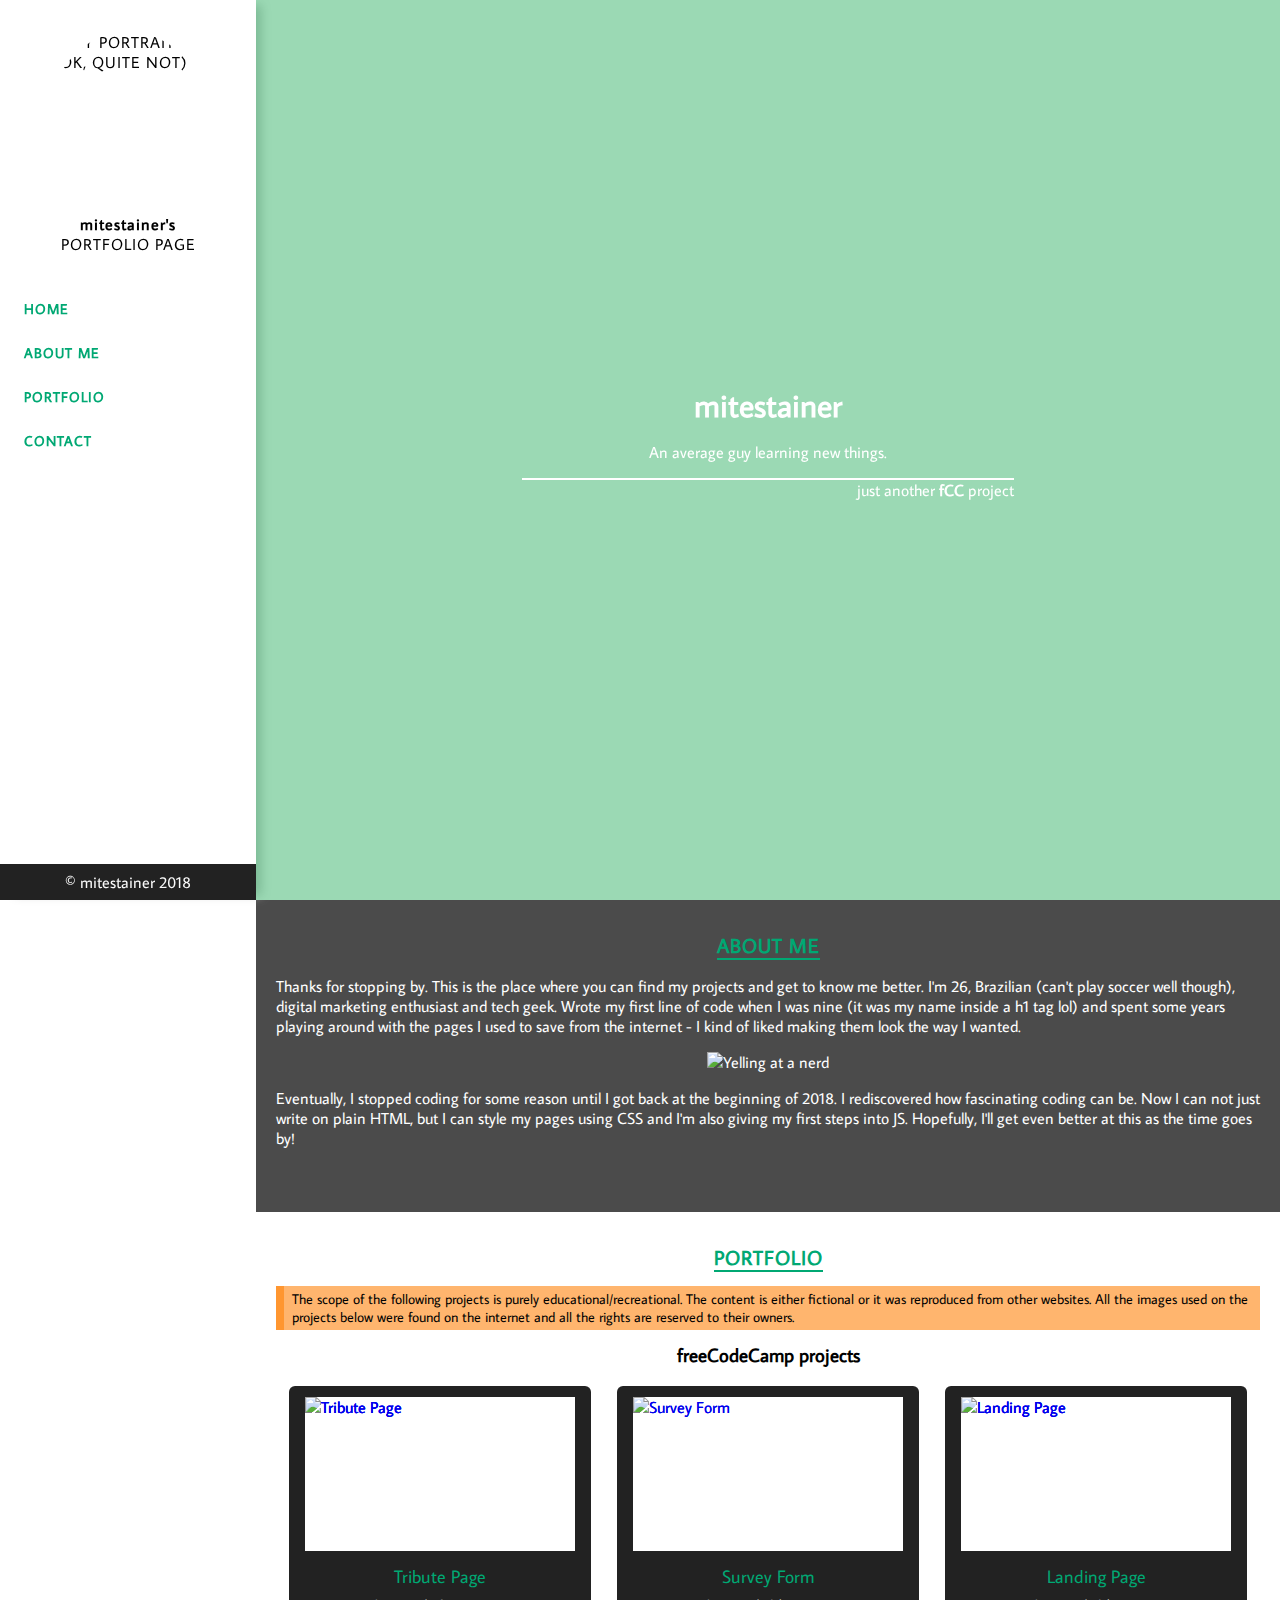
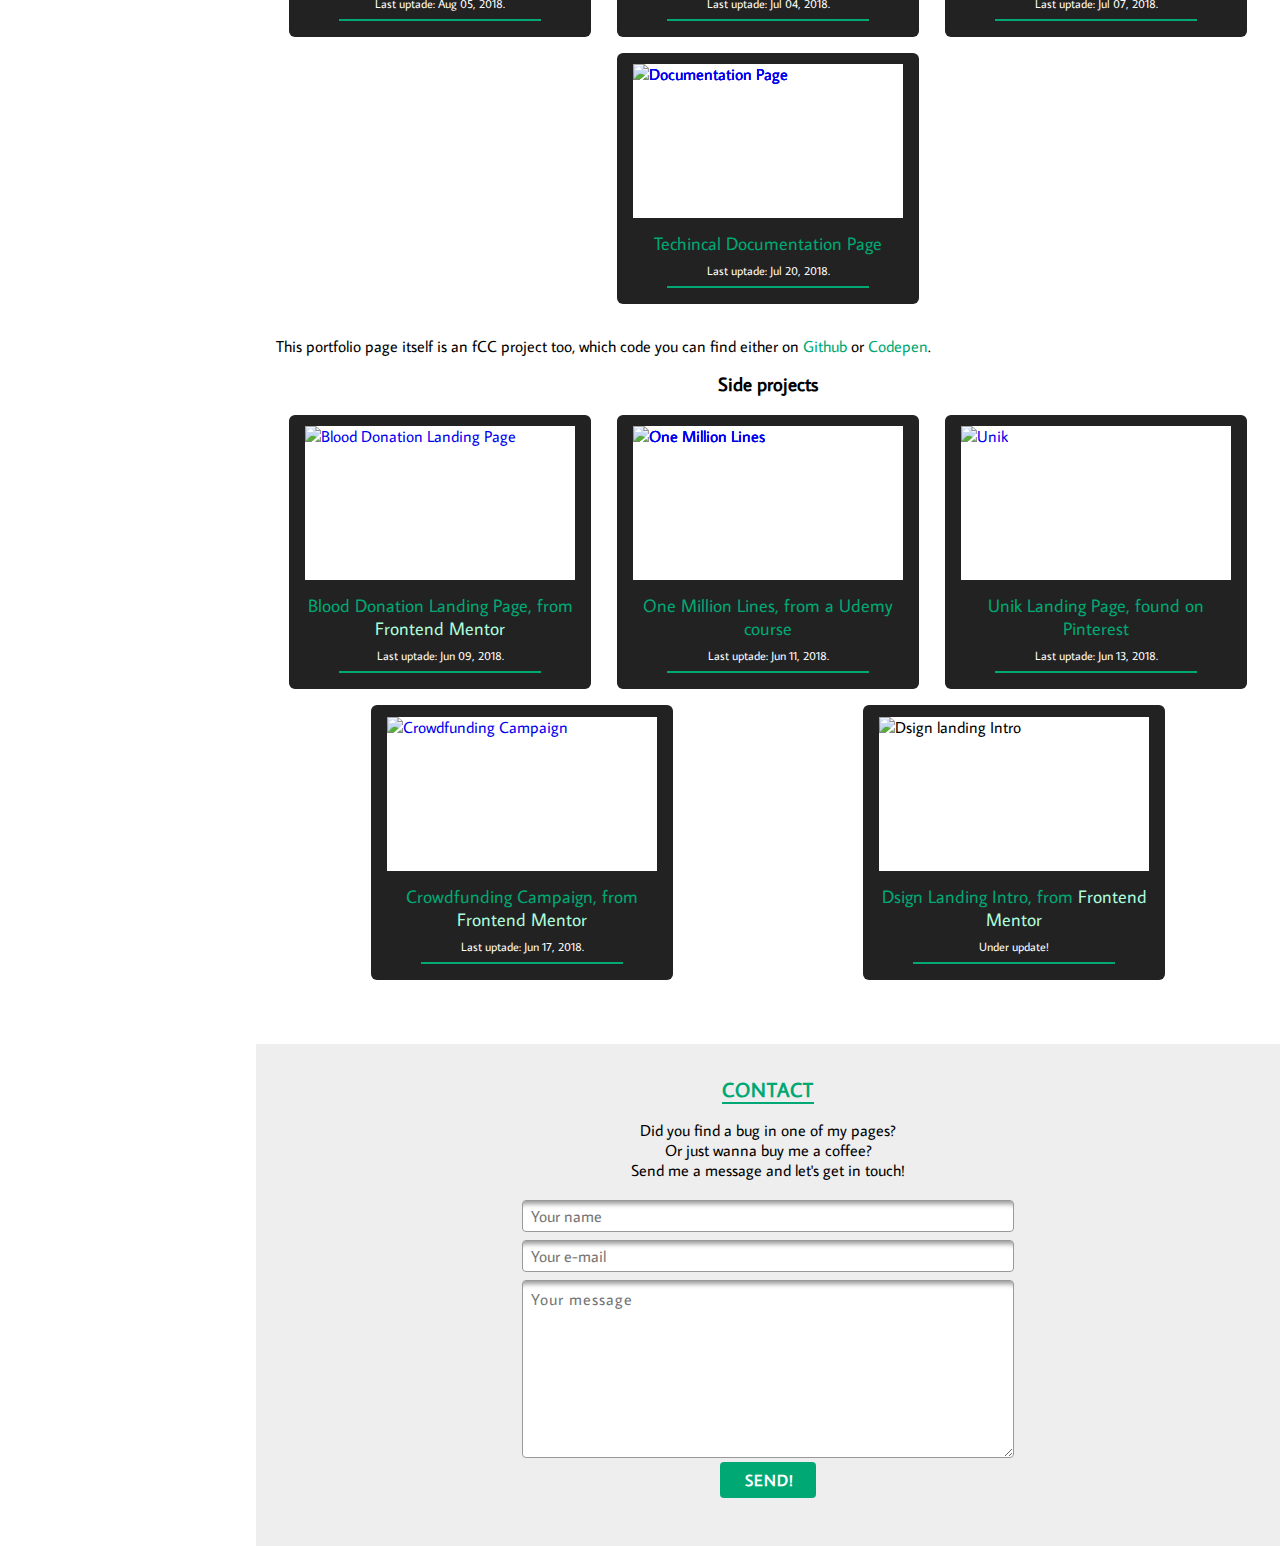
==== commit 79ae1052: "Update index.html" ====
--- a/index.html
+++ b/index.html
@@ -7,281 +7,293 @@
   <link rel="stylesheet" type="text/css" href="css/styles.css" />
   <link rel="stylesheet" href="https://use.fontawesome.com/releases/v5.2.0/css/all.css" integrity="sha384-hWVjflwFxL6sNzntih27bfxkr27PmbbK/iSvJ+a4+0owXq79v+lsFkW54bOGbiDQ" crossorigin="anonymous" />
   <link href="https://fonts.googleapis.com/css?family=Average+Sans" rel="stylesheet" />
-  <!-- Google Tag Manager -->
-  <script>(function(w,d,s,l,i){w[l]=w[l]||[];w[l].push({'gtm.start':
-  new Date().getTime(),event:'gtm.js'});var f=d.getElementsByTagName(s)[0],
-  j=d.createElement(s),dl=l!='dataLayer'?'&l='+l:'';j.async=true;j.src=
-  'https://www.googletagmanager.com/gtm.js?id='+i+dl;f.parentNode.insertBefore(j,f);
-})(window,document,'script','dataLayer','GTM-TJQQF8R');</script>
-<!-- End Google Tag Manager -->
+
+  <!-- Global site tag (gtag.js) - Google Analytics -->
+  <script async src="https://www.googletagmanager.com/gtag/js?id=UA-123741446-1"></script>
+  <script>
+  window.dataLayer = window.dataLayer || [];
+  function gtag(){dataLayer.push(arguments);}
+  gtag('js', new Date());
+
+  gtag('config', 'UA-123741446-1');
+</script>
+<!-- GA end -->
+
 </head>
 <body>
-  <!-- Google Tag Manager (noscript) -->
-  <noscript><iframe src="https://www.googletagmanager.com/ns.html?id=GTM-TJQQF8R"
-    height="0" width="0" style="display:none;visibility:hidden"></iframe></noscript>
-    <!-- End Google Tag Manager (noscript) -->
-    <div class="container">
-
-      <!-- Menu -->
-
-      <nav id="navbar">
-        <div id="upper">
-          <img src="images/profile.jpg" alt="My portrait (ok, quite not)" title="My portrait (ok, quite not)" />
-          <p><span>mitestainer's</span><br />Portfolio Page</p>
-          <ul>
-            <li><a class="nav-link" href="#welcome-section">Home</a></li>
-            <li><a class="nav-link" href="#about-me">About Me</a></li>
-            <li><a class="nav-link" href="#projects">Portfolio</a></li>
-            <li><a class="nav-link" href="#contact">Contact</a></li>
-          </ul>
-        </div>
-        <div id="under">
-          <p class="social">
-            <!--<a href="https://twitter.com/mitestainer1/" target="_blank">--><i class="fab fa-twitter-square fa-2x dummy" title="Follow me on Twitter" onclick="alert('Coming soon!')"></i><!--</a>-->
-            <!--<a href="https://linkedin.com/in/mitestainer/" target="_blank">--><span class="fa-stack fa-1x dummy" title="Find me on LinkedIn" onclick="alert('Coming soon!')">
-            <i class="fas fa-stop fa-stack-2x"></i>
-            <i class="fab fa-linkedin-in fa-stack-1x fa-inverse fix"></i>
-          </span><!--</a>-->
-          <a href="https://github.com/mitestainer/" title="Check my Github profile" target="_blank"><i class="fab fa-github-square fa-2x"></i></a>
-          <a id="profile-link" href="https://forum.freecodecamp.org/u/mitestainer/summary/" title="Check my fCC profile page" target="_blank"><span class="fa-stack fa-1x">
-            <i class="fas fa-stop fa-stack-2x"></i>
-            <i class="fab fa-free-code-camp fa-stack-1x fa-inverse fix"></i>
-          </span></a>
-          <!--<a href="https://medium.com/@mitestainer/" target="_blank">--><span class="fa-stack fa-1x dummy" title="Check my Medium page" onclick="alert('Coming soon!')">
-          <i class="fas fa-stop fa-stack-2x"></i>
-          <i class="fab fa-medium-m fa-stack-1x fa-inverse fix"></i>
-        </span><!--</a>-->
-      </p>
-      <p class="footer">
-        &copy; <span>mitestainer</span> 2018
-      </p>
-    </div>
-  </nav>
-
-  <!-- Content -->
-
-  <div class="content">
-    <div id="welcome-section" class="cp">
-      <div class="box">
-        <h1>mitestainer<span class="title-vp">'s</span></h1>
-        <p class="title-lp title-vp">Portfolio Page</p>
-        <p>An average guy learning new things.</p>
-        <hr />
-        <p id="another">just another <a href="https://www.freecodecamp.org/" target="_blank">fCC</a> project</p>
+  <div class="container">
+
+    <!-- Menu -->
+
+    <nav id="navbar">
+      <div id="upper">
+        <img src="images/profile.jpg" alt="My portrait (ok, quite not)" title="My portrait (ok, quite not)" />
+        <p><span>mitestainer's</span><br />Portfolio Page</p>
+        <ul>
+          <li><a class="nav-link" href="#welcome-section">Home</a></li>
+          <li><a class="nav-link" href="#about-me">About Me</a></li>
+          <li><a class="nav-link" href="#projects">Portfolio</a></li>
+          <li><a class="nav-link" href="#contact">Contact</a></li>
+        </ul>
       </div>
-    </div>
-    <div id="about-me" class="cp">
-      <h2>About me</h2>
-      <p>Digital marketing entusiast. gotta put google analytics in here. been coding since nine but for some reason stopped...</p>
-      <img src="https://media.giphy.com/media/Cz6TlrRVVyv9S/giphy.gif" alt="Yelling at a nerd" />
-      <p>Lorem ipsum dolor sit amet, consectetur adipisicing elit. Nisi eius unde aut beatae neque, ipsum veniam consequatur praesentium illum dicta, voluptates non temporibus officia reiciendis repellat minima. Iusto, vero, architecto.</p>
-    </div>
-    <div id="projects" class="cp">
-      <h2>Portfolio</h2>
-      <p id="disclaimer">The scope of the following projects is purely educational/recreational. The content is either fictional or it was reproduced from other websites. All the images used on the projects below were found on the internet and all the rights are reserved to their owners.</p>
-      <div class="project-box">
-        <h3>freeCodeCamp projects</h3>
-        <div class="project-wrapper">
-          <div class="project-tile">
-            <div class="project-img">
-              <img src="images/maserati1.png" class="slide1" alt="Tribute Page"/>
-              <img src="images/maserati2.png" class="slide2" alt="Tribute Page"/>
-              <img src="images/maserati3.png" class="slide3" alt="Tribute Page"/>
-            </div>
-            <p class="project-name name-fix">Tribute Page</p>
-            <p class="update"><span>Last uptade:</span> Aug 05, 2018. </p>
-            <hr class="dash" />
-            <div class="project-tab">
-              <a href="#" title="Check the source code on Github" target="_blank">
-                <i class="fab fa-github-square fa-2x"></i>
-              </a>
-              <a href="https://codepen.io/matheus3031/pen/vjLjMK/" title="Open on Codepen" target="_blank">
-                <span class="fa-stack fa-1x dummy">
-                  <i class="fas fa-stop fa-stack-2x"></i>
-                  <i class="fab fa-codepen fa-stack-1x fix tab-dummy"></i>
-                </span>
-              </a>
-            </div>
-          </div>
-
-          <div class="project-tile">
-            <a class="project-img" href="https://mitestainer.github.io/fcc-survey-form/" target="_blank">
-              <img src="images/survey1.png" class="slide4" alt="Survey Form"/>
-              <img src="images/survey2.png" class="slide5" alt="Survey Form"/>
-            </a>
-            <a class="project-name name-fix" href="https://mitestainer.github.io/fcc-survey-form/" target="_blank">Survey Form</a>
-            <p class="update"><span>Last uptade:</span> Jul 04, 2018. </p>
-            <hr class="dash" />
-            <div class="project-tab">
-              <a href="https://github.com/mitestainer/fcc-survey-form/" title="Check the source code on Github" target="_blank">
-                <i class="fab fa-github-square fa-2x"></i>
-              </a>
-              <a href="https://codepen.io/matheus3031/pen/RJdRbx/" title="Open on Codepen" target="_blank">
-                <span class="fa-stack fa-1x dummy">
-                  <i class="fas fa-stop fa-stack-2x"></i>
-                  <i class="fab fa-codepen fa-stack-1x fix tab-dummy"></i>
-                </span>
-              </a>
-            </div>
-          </div>
-
-          <div class="project-tile">
-            <a class="project-img" href="https://mitestainer.github.io/fcc-landing-page/" target="_blank">
-              <img src="images/landing1.png" class="slide1" alt="Landing Page"/>
-              <img src="images/landing2.png" class="slide2" alt="Landing Page"/>
-              <img src="images/landing3.png" class="slide3" alt="Landing Page"/>
-            </a>
-            <a class="project-name name-fix" href="https://mitestainer.github.io/fcc-landing-page/" target="_blank">Landing Page</a>
-            <p class="update"><span>Last uptade:</span> Jul 07, 2018. </p>
-            <hr class="dash" />
-            <div class="project-tab">
-              <a href="https://github.com/mitestainer/fcc-landing-page/" title="Check the source code on Github" target="_blank">
-                <i class="fab fa-github-square fa-2x"></i>
-              </a>
-              <a href="https://codepen.io/matheus3031/pen/aKeOOV/" title="Open on Codepen" target="_blank">
-                <span class="fa-stack fa-1x dummy">
-                  <i class="fas fa-stop fa-stack-2x"></i>
-                  <i class="fab fa-codepen fa-stack-1x fix tab-dummy"></i>
-                </span>
-              </a>
-            </div>
-          </div>
-
-          <div class="project-tile">
-            <a class="project-img" href="https://mitestainer.github.io/fcc-documentation-page/" target="_blank">
-              <img src="images/doc1.png" class="slide1" alt="Documentation Page"/>
-              <img src="images/doc2.png" class="slide2" alt="Documentation Page"/>
-              <img src="images/doc3.png" class="slide3" alt="Documentation Page"/>
-            </a>
-            <a class="project-name name-fix" href="https://mitestainer.github.io/fcc-documentation-page/" target="_blank">Techincal Documentation Page</a>
-            <p class="update"><span>Last uptade:</span> Jul 20, 2018. </p>
-            <hr class="dash" />
-            <div class="project-tab">
-              <a href="https://github.com/mitestainer/fcc-documentation-page/" title="Check the source code on Github" target="_blank">
-                <i class="fab fa-github-square fa-2x"></i>
-              </a>
-              <a href="https://codepen.io/matheus3031/pen/ZjENpE/" title="Open on Codepen" target="_blank">
-                <span class="fa-stack fa-1x dummy">
-                  <i class="fas fa-stop fa-stack-2x"></i>
-                  <i class="fab fa-codepen fa-stack-1x fix tab-dummy"></i>
-                </span>
-              </a>
-            </div>
-          </div>
-
-        </div>
-      </div>
-      <p id="this">This portfolio page itself is an fCC project too, which code you can find either on <a href="https://github.com/mitestainer/mitestainer.github.io/" target="_blank">Github</a> or <a href="https://codepen.io/matheus3031/pen/erLKvq/" target="_blank">Codepen</a>.</p>
-      <div class="project-box">
-        <h3>Side projects</h3>
-        <div class="project-wrapper">
-
-          <div class="project-tile">
-            <a class="project-img" href="https://mitestainer.github.io/blood-donation/" target="_blank">
-              <img src="images/blood.png" alt="Blood Donation Landing Page"/>
-            </a>
-            <p class="project-name"><a class="name-fix" href="https://mitestainer.github.io/blood-donation/" target="_blank">Blood Donation Landing Page</a>, from <a class="fem" href="https://www.frontendmentor.io/" target="_blank">Frontend Mentor</a></p>
-            <p class="update"><span>Last uptade:</span> Jun 09, 2018. </p>
-            <hr class="dash" />
-            <div class="project-tab">
-              <a href="https://github.com/mitestainer/blood-donation/" title="Check the source code on Github" target="_blank">
-                <i class="fab fa-github-square fa-2x"></i>
-              </a>
-            </div>
-          </div>
-
-          <div class="project-tile">
-            <a class="project-img" href="https://mitestainer.github.io/one-million-lines/" target="_blank">
-              <img src="images/one1.png" class="slide1" alt="One Million Lines"/>
-              <img src="images/one2.png" class="slide2" alt="One Million Lines"/>
-              <img src="images/one3.png" class="slide3" alt="One Million Lines"/>
-            </a>
-            <p class="project-name"><a class="name-fix" href="https://mitestainer.github.io/one-million-lines/" target="_blank">One Million Lines</a>,<span> from a Udemy course</span></p>
-            <p class="update"><span>Last uptade:</span> Jun 11, 2018. </p>
-            <hr class="dash" />
-            <div class="project-tab">
-              <a href="https://github.com/mitestainer/one-million-lines/" title="Check the source code on Github" target="_blank">
-                <i class="fab fa-github-square fa-2x"></i>
-              </a>
-            </div>
-          </div>
-
-          <div class="project-tile">
-            <a class="project-img" href="https://mitestainer.github.io/unik-version/" target="_blank">
-              <img src="images/unik.png" alt="Unik"/>
-            </a>
-            <p class="project-name"><a class="name-fix" href="https://mitestainer.github.io/unik-version/" target="_blank">Unik Landing Page</a>,<span> found on Pinterest</span></p>
-            <p class="update"><span>Last uptade:</span> Jun 13, 2018. </p>
-            <hr class="dash" />
-            <div class="project-tab">
-              <a href="https://github.com/mitestainer/unik-version/" title="Check the source code on Github" target="_blank">
-                <i class="fab fa-github-square fa-2x"></i>
-              </a>
-            </div>
-          </div>
-
-          <div class="project-tile">
-            <a class="project-img" href="https://mitestainer.github.io/crowdfunding-campaign/" target="_blank">
-              <img src="images/crowdfunding.png"  alt="Crowdfunding Campaign"/>
-            </a>
-            <p class="project-name"><a class="name-fix" href="https://mitestainer.github.io/crowdfunding-campaign/" target="_blank">Crowdfunding Campaign</a>,<span> from <a class="fem" href="https://www.frontendmentor.io/" target="_blank">Frontend Mentor</a></span></p>
-            <p class="update"><span>Last uptade:</span> Jun 17, 2018. </p>
-            <hr class="dash" />
-            <div class="project-tab">
-              <a href="https://github.com/mitestainer/crowdfunding-campaign/" title="Check the source code on Github" target="_blank">
-                <i class="fab fa-github-square fa-2x"></i>
-              </a>
-            </div>
-          </div>
-
-          <div class="project-tile">
-            <div class="project-img">
-              <img src="images/dsign.png" alt="Dsign landing Intro"/>
-            </div>
-            <p class="project-name">Dsign Landing Intro,<span> from <a class="fem" href="https://www.frontendmentor.io/" target="_blank">Frontend Mentor</a></span></p>
-            <p class="update">Under update!</p>
-            <hr class="dash" />
-            <div class="project-tab">
-              <i class="fab fa-github-square fa-2x tab-disabled"></i>
-            </div>
-          </div>
-
-        </div>
-      </div>
-    </div>
-    <div id="contact" class="cp">
-      <h2>Contact</h2>
-      <p>Did you find a bug in one of my pages? <i class="fas fa-bug"></i><br />Or just wanna buy me a coffee? <i class="fas fa-coffee"></i><br />Send me a message and let's get in touch!</p>
-      <form action="null" method="post">
-        <input class="form-box" type="text" name="name" placeholder="Your name" required />
-        <input class="form-box" type="email" name="email" placeholder="Your e-mail" required />
-        <textarea class="form-box" name="name" rows="8" cols="80" placeholder="Your message" required></textarea>
-        <input type="submit" value="Send!" onclick="alert('Obviously this is not working yet, but thanks for trying to get in touch with me!\nInstead, why don\'t you reach me out on one of my social networks?')" />
-      </form>
-    </div>
-    <div class="footer title-vp">
-      <p>
-        &copy; <span>mitestainer</span> 2018
-      </p>
-      <div class="social title-vp">
-        <i class="fab fa-twitter-square fa-2x dummy" title="Follow me on Twitter" onclick="alert('Coming soon!')"></i>
-        <span class="fa-stack fa-1x dummy" title="Find me on LinkedIn" onclick="alert('Coming soon!')">
+      <div id="under">
+        <p class="social">
+          <!--<a href="https://twitter.com/mitestainer1/" target="_blank">--><i class="fab fa-twitter-square fa-2x dummy" title="Follow me on Twitter" onclick="alert('Coming soon!')"></i><!--</a>-->
+          <!--<a href="https://linkedin.com/in/mitestainer/" target="_blank">--><span class="fa-stack fa-1x dummy" title="Find me on LinkedIn" onclick="alert('Coming soon!')">
           <i class="fas fa-stop fa-stack-2x"></i>
           <i class="fab fa-linkedin-in fa-stack-1x fa-inverse fix"></i>
-        </span>
-        <a href="#" title="Check my Github profile" target="_blank"><i class="fab fa-github-square fa-2x"></i></a>
-        <a href="#" title="Check my fCC profile page" target="_blank"><span class="fa-stack fa-1x">
+        </span><!--</a>-->
+        <a href="https://github.com/mitestainer/" title="Check my Github profile" target="_blank"><i class="fab fa-github-square fa-2x"></i></a>
+        <a id="profile-link" href="https://forum.freecodecamp.org/u/mitestainer/summary/" title="Check my fCC profile page" target="_blank"><span class="fa-stack fa-1x">
           <i class="fas fa-stop fa-stack-2x"></i>
           <i class="fab fa-free-code-camp fa-stack-1x fa-inverse fix"></i>
         </span></a>
-        <span class="fa-stack fa-1x dummy" title="Check my Medium page" onclick="alert('Coming soon!')">
-          <i class="fas fa-stop fa-stack-2x"></i>
-          <i class="fab fa-medium-m fa-stack-1x fa-inverse fix"></i>
-        </span>
+        <!--<a href="https://medium.com/@mitestainer/" target="_blank">--><span class="fa-stack fa-1x dummy" title="Check my Medium page" onclick="alert('Coming soon!')">
+        <i class="fas fa-stop fa-stack-2x"></i>
+        <i class="fab fa-medium-m fa-stack-1x fa-inverse fix"></i>
+      </span><!--</a>-->
+    </p>
+    <p class="footer">
+      &copy; <span>mitestainer</span> 2018
+    </p>
+  </div>
+</nav>
+
+<!-- Main -->
+
+<div class="content">
+
+  <!-- Welcome -->
+
+  <div id="welcome-section" class="cp">
+    <div class="box">
+      <h1>mitestainer<span class="title-vp">'s</span></h1>
+      <p class="title-lp title-vp">Portfolio Page</p>
+      <p>An average guy learning new things.</p>
+      <hr />
+      <p id="another">just another <a href="https://www.freecodecamp.org/" target="_blank">fCC</a> project</p>
+    </div>
+  </div>
+  <div id="about-me" class="cp">
+    <h2>About me</h2>
+    <p>Thanks for stopping by. This is the place where you can find my projects and get to know me better. I'm 26, Brazilian (can't play soccer well though), digital marketing enthusiast and tech geek. Wrote my first line of code when I was nine (it was my name inside a h1 tag lol) and spent some years playing around with the pages I used to save from the internet - I kind of liked making them look the way I wanted.</p>
+    <img src="https://media.giphy.com/media/Cz6TlrRVVyv9S/giphy.gif" alt="Yelling at a nerd" />
+    <p>Eventually, I stopped coding for some reason until I got back at the beginning of 2018. I rediscovered how fascinating coding can be. Now I can not just write on plain HTML, but I can style my pages using CSS and I'm also giving my first steps into JS. Hopefully, I'll get even better at this as the time goes by!</p>
+  </div>
+
+  <!-- Projects -->
+
+  <div id="projects" class="cp">
+    <h2>Portfolio</h2>
+    <p id="disclaimer">The scope of the following projects is purely educational/recreational. The content is either fictional or it was reproduced from other websites. All the images used on the projects below were found on the internet and all the rights are reserved to their owners.</p>
+    <div class="project-box">
+      <h3>freeCodeCamp projects</h3>
+      <div class="project-wrapper">
+        <div class="project-tile">
+          <a class="project-img" href="https://mitestainer.github.io/fcc-tribute-page/" target="_blank">
+            <img src="images/maserati1.png" class="slide1" alt="Tribute Page"/>
+            <img src="images/maserati2.png" class="slide2" alt="Tribute Page"/>
+            <img src="images/maserati3.png" class="slide3" alt="Tribute Page"/>
+          </a>
+          <a class="project-name name-fix" href="https://mitestainer.github.io/fcc-tribute-page/" target="_blank">Tribute Page</a>
+          <p class="update"><span>Last uptade:</span> Aug 05, 2018. </p>
+          <hr class="dash" />
+          <div class="project-tab">
+            <a href="https://github.com/mitestainer/fcc-tribute-page/" title="Check the source code on Github" target="_blank">
+              <i class="fab fa-github-square fa-2x"></i>
+            </a>
+            <a href="https://codepen.io/matheus3031/pen/vjLjMK/" title="Open on Codepen" target="_blank">
+              <span class="fa-stack fa-1x dummy">
+                <i class="fas fa-stop fa-stack-2x"></i>
+                <i class="fab fa-codepen fa-stack-1x fix tab-dummy"></i>
+              </span>
+            </a>
+          </div>
+        </div>
+
+        <div class="project-tile">
+          <a class="project-img" href="https://mitestainer.github.io/fcc-survey-form/" target="_blank">
+            <img src="images/survey1.png" class="slide4" alt="Survey Form"/>
+            <img src="images/survey2.png" class="slide5" alt="Survey Form"/>
+          </a>
+          <a class="project-name name-fix" href="https://mitestainer.github.io/fcc-survey-form/" target="_blank">Survey Form</a>
+          <p class="update"><span>Last uptade:</span> Jul 04, 2018. </p>
+          <hr class="dash" />
+          <div class="project-tab">
+            <a href="https://github.com/mitestainer/fcc-survey-form/" title="Check the source code on Github" target="_blank">
+              <i class="fab fa-github-square fa-2x"></i>
+            </a>
+            <a href="https://codepen.io/matheus3031/pen/RJdRbx/" title="Open on Codepen" target="_blank">
+              <span class="fa-stack fa-1x dummy">
+                <i class="fas fa-stop fa-stack-2x"></i>
+                <i class="fab fa-codepen fa-stack-1x fix tab-dummy"></i>
+              </span>
+            </a>
+          </div>
+        </div>
+
+        <div class="project-tile">
+          <a class="project-img" href="https://mitestainer.github.io/fcc-landing-page/" target="_blank">
+            <img src="images/landing1.png" class="slide1" alt="Landing Page"/>
+            <img src="images/landing2.png" class="slide2" alt="Landing Page"/>
+            <img src="images/landing3.png" class="slide3" alt="Landing Page"/>
+          </a>
+          <a class="project-name name-fix" href="https://mitestainer.github.io/fcc-landing-page/" target="_blank">Landing Page</a>
+          <p class="update"><span>Last uptade:</span> Jul 07, 2018. </p>
+          <hr class="dash" />
+          <div class="project-tab">
+            <a href="https://github.com/mitestainer/fcc-landing-page/" title="Check the source code on Github" target="_blank">
+              <i class="fab fa-github-square fa-2x"></i>
+            </a>
+            <a href="https://codepen.io/matheus3031/pen/aKeOOV/" title="Open on Codepen" target="_blank">
+              <span class="fa-stack fa-1x dummy">
+                <i class="fas fa-stop fa-stack-2x"></i>
+                <i class="fab fa-codepen fa-stack-1x fix tab-dummy"></i>
+              </span>
+            </a>
+          </div>
+        </div>
+
+        <div class="project-tile">
+          <a class="project-img" href="https://mitestainer.github.io/fcc-documentation-page/" target="_blank">
+            <img src="images/doc1.png" class="slide1" alt="Documentation Page"/>
+            <img src="images/doc2.png" class="slide2" alt="Documentation Page"/>
+            <img src="images/doc3.png" class="slide3" alt="Documentation Page"/>
+          </a>
+          <a class="project-name name-fix" href="https://mitestainer.github.io/fcc-documentation-page/" target="_blank">Techincal Documentation Page</a>
+          <p class="update"><span>Last uptade:</span> Jul 20, 2018. </p>
+          <hr class="dash" />
+          <div class="project-tab">
+            <a href="https://github.com/mitestainer/fcc-documentation-page/" title="Check the source code on Github" target="_blank">
+              <i class="fab fa-github-square fa-2x"></i>
+            </a>
+            <a href="https://codepen.io/matheus3031/pen/ZjENpE/" title="Open on Codepen" target="_blank">
+              <span class="fa-stack fa-1x dummy">
+                <i class="fas fa-stop fa-stack-2x"></i>
+                <i class="fab fa-codepen fa-stack-1x fix tab-dummy"></i>
+              </span>
+            </a>
+          </div>
+        </div>
+
       </div>
     </div>
-
-  </div>
+    <p id="this">This portfolio page itself is an fCC project too, which code you can find either on <a href="https://github.com/mitestainer/mitestainer.github.io/" target="_blank">Github</a> or <a href="https://codepen.io/matheus3031/pen/erLKvq/" target="_blank">Codepen</a>.</p>
+    <div class="project-box">
+      <h3>Side projects</h3>
+      <div class="project-wrapper">
+
+        <div class="project-tile">
+          <a class="project-img" href="https://mitestainer.github.io/blood-donation/" target="_blank">
+            <img src="images/blood.png" alt="Blood Donation Landing Page"/>
+          </a>
+          <p class="project-name"><a class="name-fix" href="https://mitestainer.github.io/blood-donation/" target="_blank">Blood Donation Landing Page</a>, from <a class="fem" href="https://www.frontendmentor.io/" target="_blank">Frontend Mentor</a></p>
+          <p class="update"><span>Last uptade:</span> Jun 09, 2018. </p>
+          <hr class="dash" />
+          <div class="project-tab">
+            <a href="https://github.com/mitestainer/blood-donation/" title="Check the source code on Github" target="_blank">
+              <i class="fab fa-github-square fa-2x"></i>
+            </a>
+          </div>
+        </div>
+
+        <div class="project-tile">
+          <a class="project-img" href="https://mitestainer.github.io/one-million-lines/" target="_blank">
+            <img src="images/one1.png" class="slide1" alt="One Million Lines"/>
+            <img src="images/one2.png" class="slide2" alt="One Million Lines"/>
+            <img src="images/one3.png" class="slide3" alt="One Million Lines"/>
+          </a>
+          <p class="project-name"><a class="name-fix" href="https://mitestainer.github.io/one-million-lines/" target="_blank">One Million Lines</a>,<span> from a Udemy course</span></p>
+          <p class="update"><span>Last uptade:</span> Jun 11, 2018. </p>
+          <hr class="dash" />
+          <div class="project-tab">
+            <a href="https://github.com/mitestainer/one-million-lines/" title="Check the source code on Github" target="_blank">
+              <i class="fab fa-github-square fa-2x"></i>
+            </a>
+          </div>
+        </div>
+
+        <div class="project-tile">
+          <a class="project-img" href="https://mitestainer.github.io/unik-version/" target="_blank">
+            <img src="images/unik.png" alt="Unik"/>
+          </a>
+          <p class="project-name"><a class="name-fix" href="https://mitestainer.github.io/unik-version/" target="_blank">Unik Landing Page</a>,<span> found on Pinterest</span></p>
+          <p class="update"><span>Last uptade:</span> Jun 13, 2018. </p>
+          <hr class="dash" />
+          <div class="project-tab">
+            <a href="https://github.com/mitestainer/unik-version/" title="Check the source code on Github" target="_blank">
+              <i class="fab fa-github-square fa-2x"></i>
+            </a>
+          </div>
+        </div>
+
+        <div class="project-tile">
+          <a class="project-img" href="https://mitestainer.github.io/crowdfunding-campaign/" target="_blank">
+            <img src="images/crowdfunding.png"  alt="Crowdfunding Campaign"/>
+          </a>
+          <p class="project-name"><a class="name-fix" href="https://mitestainer.github.io/crowdfunding-campaign/" target="_blank">Crowdfunding Campaign</a>,<span> from <a class="fem" href="https://www.frontendmentor.io/" target="_blank">Frontend Mentor</a></span></p>
+          <p class="update"><span>Last uptade:</span> Jun 17, 2018. </p>
+          <hr class="dash" />
+          <div class="project-tab">
+            <a href="https://github.com/mitestainer/crowdfunding-campaign/" title="Check the source code on Github" target="_blank">
+              <i class="fab fa-github-square fa-2x"></i>
+            </a>
+          </div>
+        </div>
+
+        <div class="project-tile">
+          <div class="project-img">
+            <img src="images/dsign.png" alt="Dsign landing Intro"/>
+          </div>
+          <p class="project-name">Dsign Landing Intro,<span> from <a class="fem" href="https://www.frontendmentor.io/" target="_blank">Frontend Mentor</a></span></p>
+          <p class="update">Under update!</p>
+          <hr class="dash" />
+          <div class="project-tab">
+            <i class="fab fa-github-square fa-2x tab-disabled"></i>
+          </div>
+        </div>
+
+      </div>
+    </div>
+  </div>
+
+  <!-- Contact -->
+
+  <div id="contact" class="cp">
+    <h2>Contact</h2>
+    <p>Did you find a bug in one of my pages? <i class="fas fa-bug"></i><br />Or just wanna buy me a coffee? <i class="fas fa-coffee"></i><br />Send me a message and let's get in touch!</p>
+    <form action="null" method="post">
+      <input class="form-box" type="text" name="name" placeholder="Your name" required />
+      <input class="form-box" type="email" name="email" placeholder="Your e-mail" required />
+      <textarea class="form-box" name="name" rows="8" cols="80" placeholder="Your message" required></textarea>
+      <input type="submit" value="Send!" onclick="alert('Obviously this is not working yet, but thanks for trying to get in touch with me!\nInstead, why don\'t you reach me out on one of my social networks?')" />
+    </form>
+  </div>
+
+  <!-- Small screen footer -->
+
+  <div class="footer title-vp">
+    <p>
+      &copy; <span>mitestainer</span> 2018
+    </p>
+    <div class="social title-vp">
+      <i class="fab fa-twitter-square fa-2x dummy" title="Follow me on Twitter" onclick="alert('Coming soon!')"></i>
+      <span class="fa-stack fa-1x dummy" title="Find me on LinkedIn" onclick="alert('Coming soon!')">
+        <i class="fas fa-stop fa-stack-2x"></i>
+        <i class="fab fa-linkedin-in fa-stack-1x fa-inverse fix"></i>
+      </span>
+      <a href="#" title="Check my Github profile" target="_blank"><i class="fab fa-github-square fa-2x"></i></a>
+      <a href="#" title="Check my fCC profile page" target="_blank"><span class="fa-stack fa-1x">
+        <i class="fas fa-stop fa-stack-2x"></i>
+        <i class="fab fa-free-code-camp fa-stack-1x fa-inverse fix"></i>
+      </span></a>
+      <span class="fa-stack fa-1x dummy" title="Check my Medium page" onclick="alert('Coming soon!')">
+        <i class="fas fa-stop fa-stack-2x"></i>
+        <i class="fab fa-medium-m fa-stack-1x fa-inverse fix"></i>
+      </span>
+    </div>
+  </div>
+</div>
 </div>
 </body>
 </html>
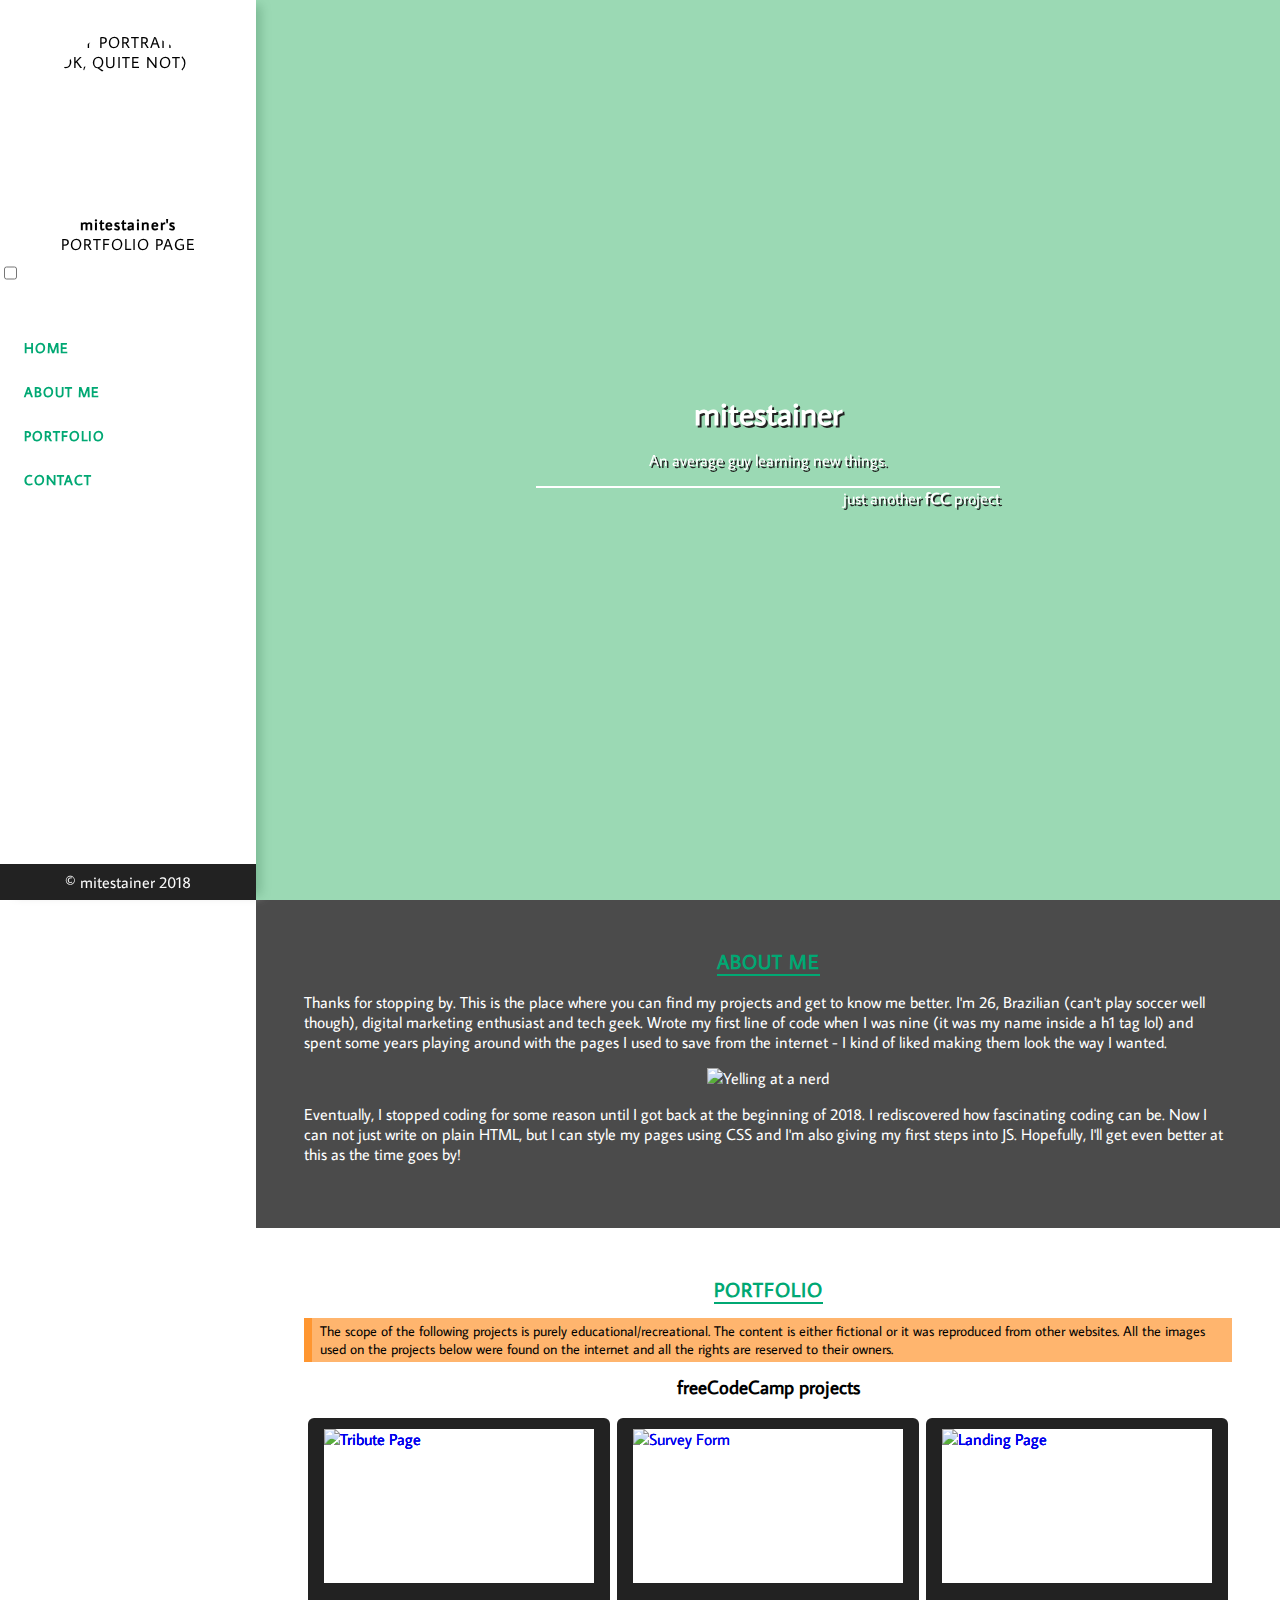
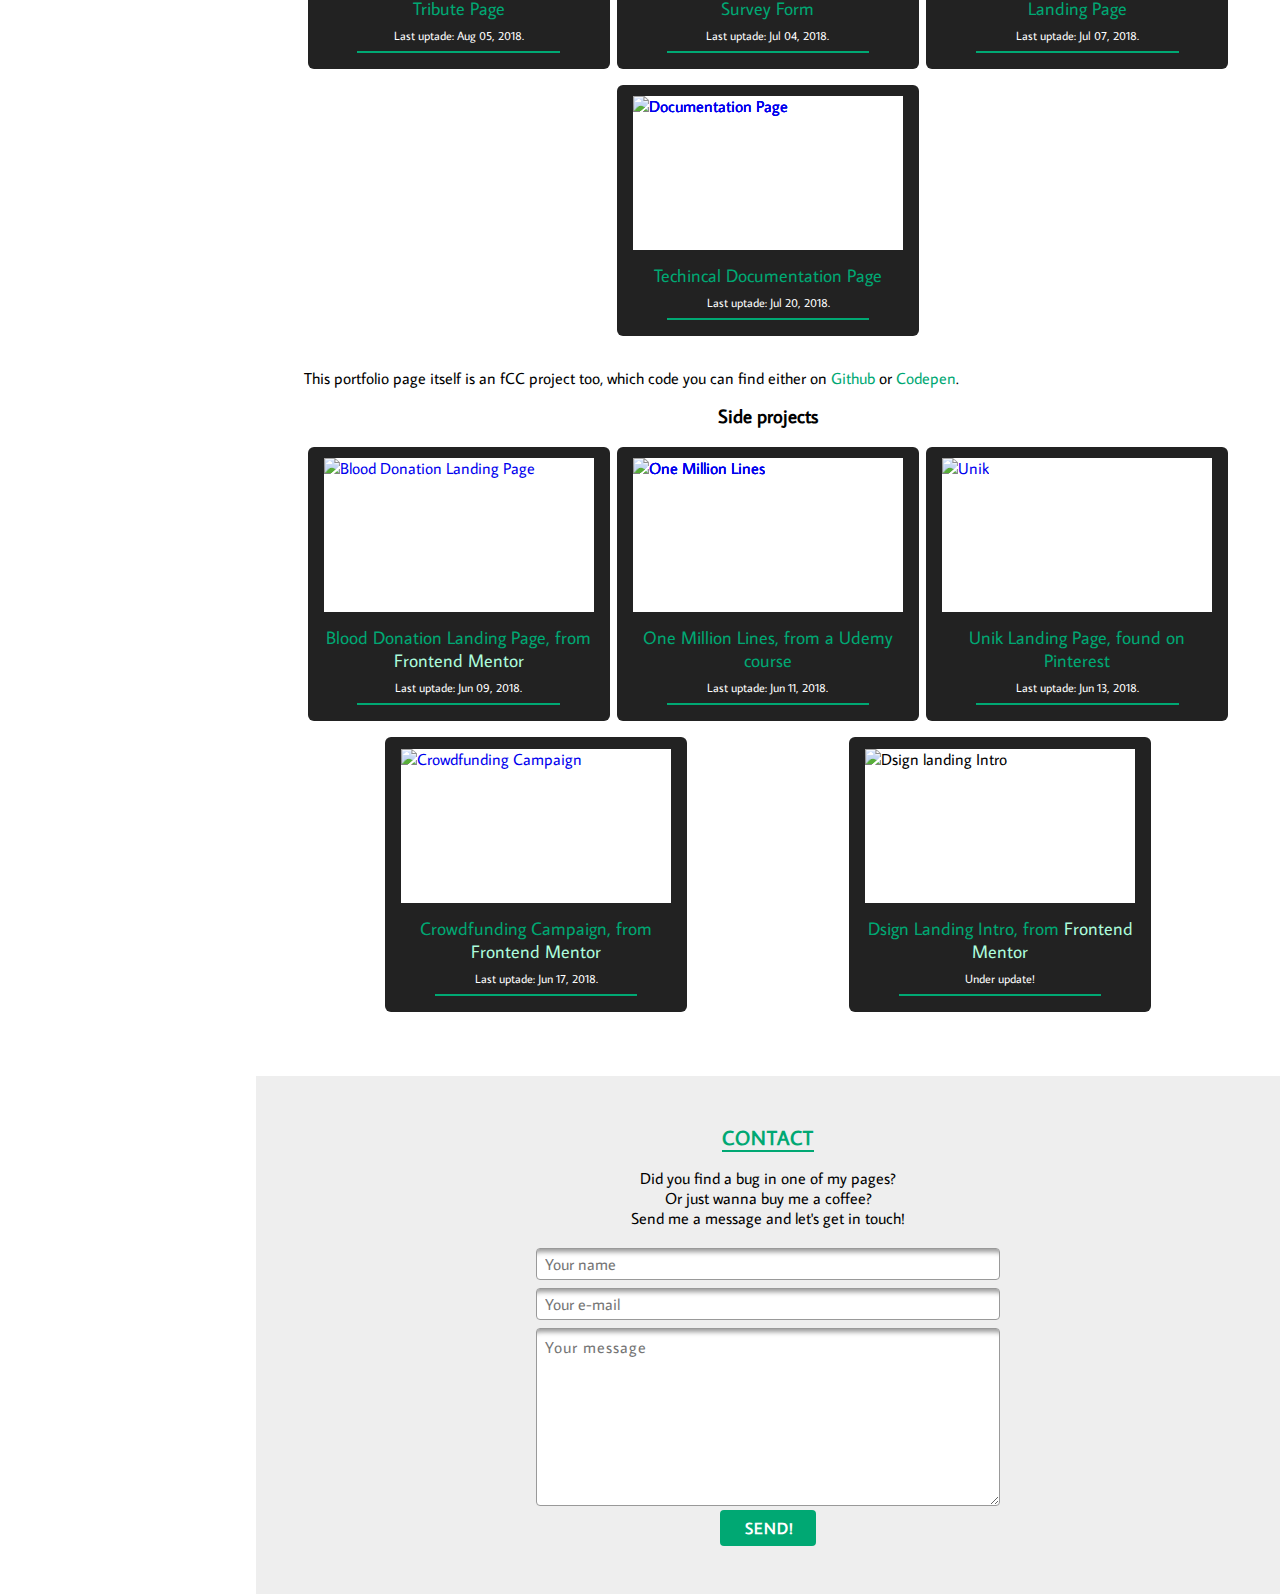
==== commit dc1d145e: "Update index.html" ====
--- a/index.html
+++ b/index.html
@@ -29,12 +29,18 @@
       <div id="upper">
         <img src="images/profile.jpg" alt="My portrait (ok, quite not)" title="My portrait (ok, quite not)" />
         <p><span>mitestainer's</span><br />Portfolio Page</p>
-        <ul>
-          <li><a class="nav-link" href="#welcome-section">Home</a></li>
-          <li><a class="nav-link" href="#about-me">About Me</a></li>
-          <li><a class="nav-link" href="#projects">Portfolio</a></li>
-          <li><a class="nav-link" href="#contact">Contact</a></li>
-        </ul>
+        <div class="hamburger">
+          <input type="checkbox" id="menu">
+          <label for="menu"><i class="fas fa-caret-down"></i></label>
+          <div class="hamburger-content">
+            <ul>
+              <li><a class="nav-link" href="#welcome-section">Home</a></li>
+              <li><a class="nav-link" href="#about-me">About Me</a></li>
+              <li><a class="nav-link" href="#projects">Portfolio</a></li>
+              <li><a class="nav-link" href="#contact">Contact</a></li>
+            </ul>
+          </div>
+        </div>
       </div>
       <div id="under">
         <p class="social">
@@ -277,20 +283,20 @@
       &copy; <span>mitestainer</span> 2018
     </p>
     <div class="social title-vp">
-      <i class="fab fa-twitter-square fa-2x dummy" title="Follow me on Twitter" onclick="alert('Coming soon!')"></i>
-      <span class="fa-stack fa-1x dummy" title="Find me on LinkedIn" onclick="alert('Coming soon!')">
-        <i class="fas fa-stop fa-stack-2x"></i>
-        <i class="fab fa-linkedin-in fa-stack-1x fa-inverse fix"></i>
-      </span>
-      <a href="#" title="Check my Github profile" target="_blank"><i class="fab fa-github-square fa-2x"></i></a>
-      <a href="#" title="Check my fCC profile page" target="_blank"><span class="fa-stack fa-1x">
-        <i class="fas fa-stop fa-stack-2x"></i>
-        <i class="fab fa-free-code-camp fa-stack-1x fa-inverse fix"></i>
-      </span></a>
-      <span class="fa-stack fa-1x dummy" title="Check my Medium page" onclick="alert('Coming soon!')">
-        <i class="fas fa-stop fa-stack-2x"></i>
-        <i class="fab fa-medium-m fa-stack-1x fa-inverse fix"></i>
-      </span>
+      <!--<a href="https://twitter.com/mitestainer1/" target="_blank">--><i class="fab fa-twitter-square fa-2x dummy" onclick="alert('Coming soon!')"></i><!--</a>-->
+      <!--<a href="https://linkedin.com/in/mitestainer/" target="_blank">--><span class="fa-stack fa-1x dummy" onclick="alert('Coming soon!')">
+      <i class="fas fa-stop fa-stack-2x"></i>
+      <i class="fab fa-linkedin-in fa-stack-1x fa-inverse fix"></i>
+    </span><!--</a>-->
+    <a href="https://github.com/mitestainer/" target="_blank"><i class="fab fa-github-square fa-2x"></i></a>
+    <a id="profile-link" href="https://forum.freecodecamp.org/u/mitestainer/summary/" target="_blank"><span class="fa-stack fa-1x">
+      <i class="fas fa-stop fa-stack-2x"></i>
+      <i class="fab fa-free-code-camp fa-stack-1x fa-inverse fix"></i>
+    </span></a>
+    <!--<a href="https://medium.com/@mitestainer/" target="_blank">--><span class="fa-stack fa-1x dummy" onclick="alert('Coming soon!')">
+    <i class="fas fa-stop fa-stack-2x"></i>
+    <i class="fab fa-medium-m fa-stack-1x fa-inverse fix"></i>
+  </span><!--</a>-->
     </div>
   </div>
 </div>
--- a/css/styles.css
+++ b/css/styles.css
@@ -113,7 +113,7 @@
   margin-left: 16rem;
 }
 .cp {
-  padding: 2rem 1.25rem 3rem;
+  padding: 3rem;
   display: flex;
   flex-direction: column;
 }
@@ -144,6 +144,7 @@
   justify-content: inherit;
   align-items: inherit;
   width: 50%;
+  text-shadow: #222 2px 2px;
 }
 h1 {
   margin: 0;
@@ -437,6 +438,9 @@
   .content {
     margin-left: 0;
   }
+  .cp {
+    padding: 4.5rem 3rem;
+  }
   .title-vp {
     display: inline;
   }
@@ -519,6 +523,9 @@
     position: relative;
     overflow: auto;
   }
+  .cp {
+    padding: 2rem 1.5rem;
+  }
   #welcome-section {
     padding-top: 4rem;
     height: 80vh;
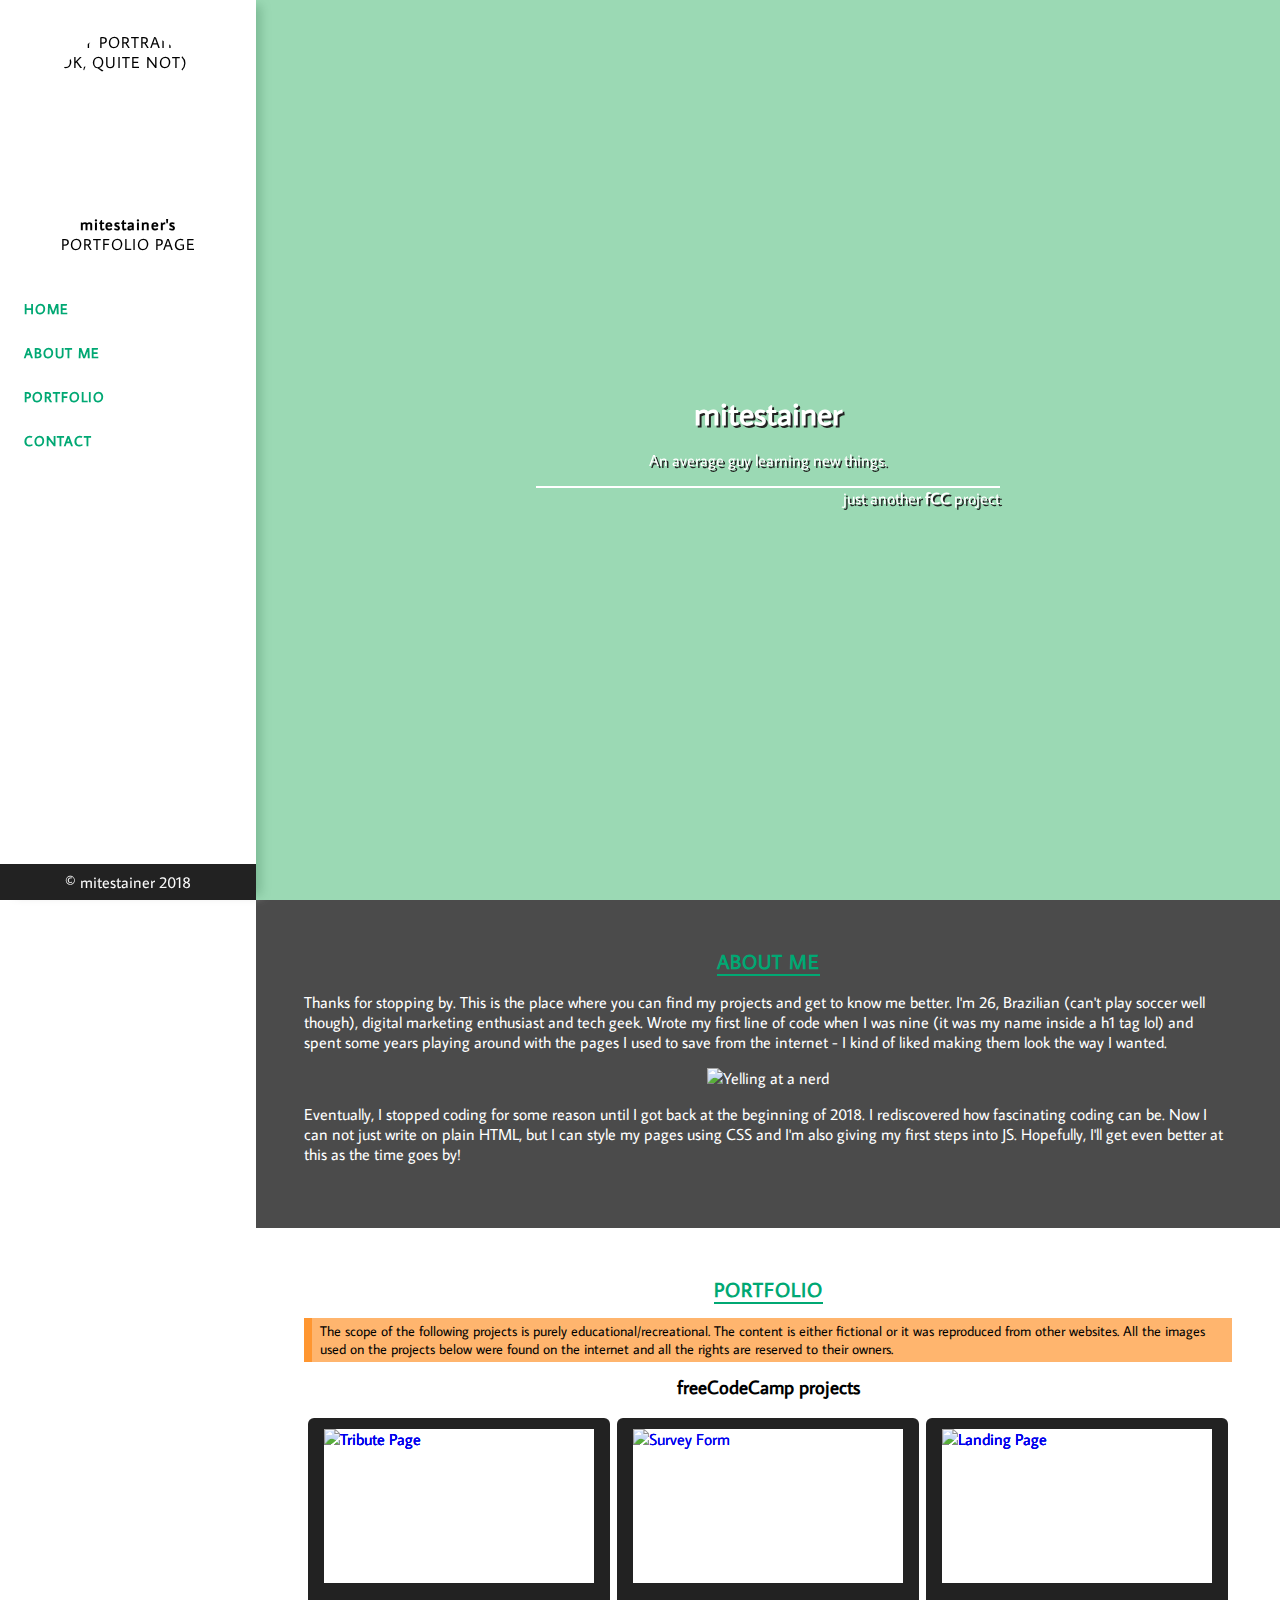
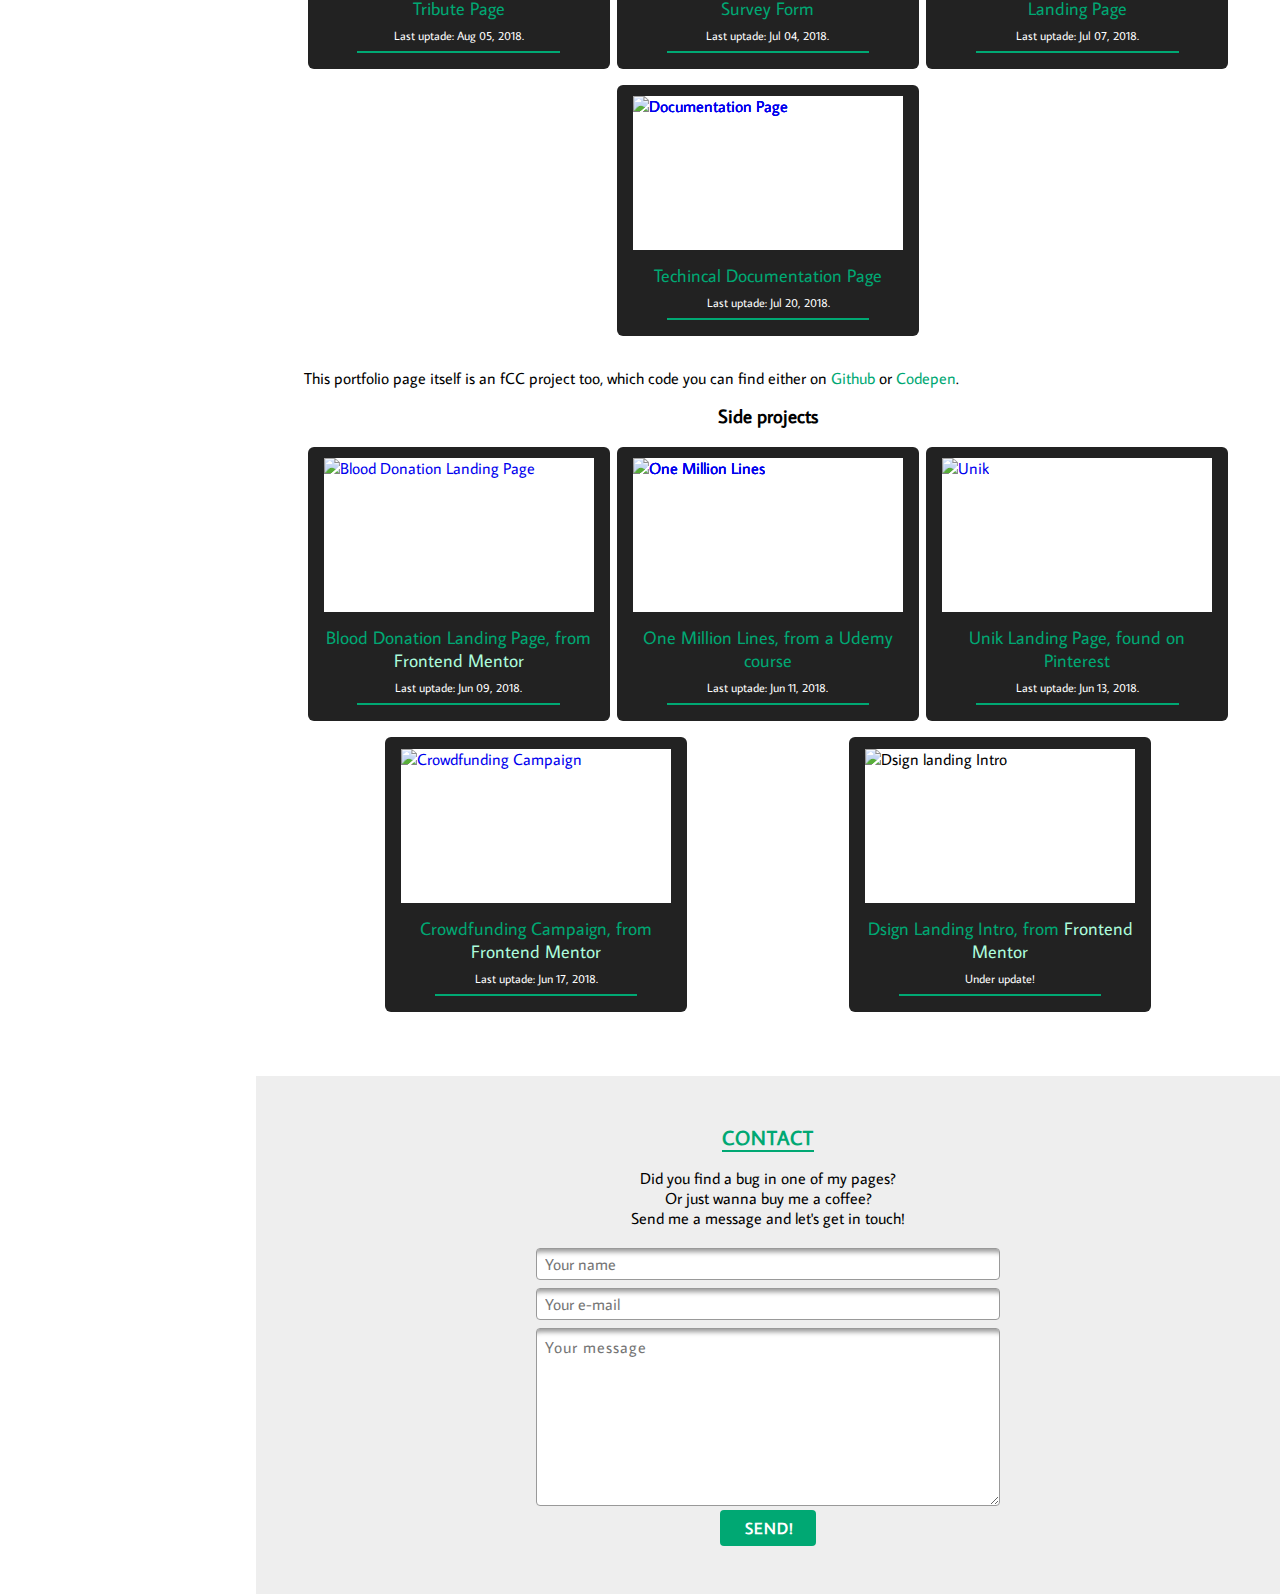
==== commit 7fb18417: "Merge pull request #2 from mitestainer/another-update" ====
--- a/index.html
+++ b/index.html
@@ -289,7 +289,7 @@
       <i class="fab fa-linkedin-in fa-stack-1x fa-inverse fix"></i>
     </span><!--</a>-->
     <a href="https://github.com/mitestainer/" target="_blank"><i class="fab fa-github-square fa-2x"></i></a>
-    <a id="profile-link" href="https://forum.freecodecamp.org/u/mitestainer/summary/" target="_blank"><span class="fa-stack fa-1x">
+    <a href="https://forum.freecodecamp.org/u/mitestainer/summary/" target="_blank"><span class="fa-stack fa-1x">
       <i class="fas fa-stop fa-stack-2x"></i>
       <i class="fab fa-free-code-camp fa-stack-1x fa-inverse fix"></i>
     </span></a>
@@ -297,8 +297,8 @@
     <i class="fas fa-stop fa-stack-2x"></i>
     <i class="fab fa-medium-m fa-stack-1x fa-inverse fix"></i>
   </span><!--</a>-->
-    </div>
-  </div>
+</div>
+</div>
 </div>
 </div>
 </body>
--- a/css/styles.css
+++ b/css/styles.css
@@ -42,6 +42,9 @@
   text-transform: lowercase;
   font-weight: bold;
 }
+#menu, .hamburger label {
+  display: none;
+}
 ul {
   margin: 0;
   padding: 0;
@@ -119,8 +122,6 @@
 }
 #welcome-section {
   height: 100vh;
-  background-size: cover;
-  background-repeat: no-repeat;
   display: flex;
   justify-content: center;
   align-items: center;
@@ -130,6 +131,8 @@
 }
 #welcome-section::after {
   background-image: url('../images/background.jpg');
+  background-size: cover;
+  background-repeat: no-repeat;
   position: absolute;
   content: "";
   top: 0;
@@ -408,7 +411,7 @@
 @media screen and (max-width: 925px) {
   #navbar {
     width: 100%;
-    height: 3rem;
+    height: auto;
     flex-direction: row;
     box-shadow: 0px 10px 10px -8px #ccc;
     z-index: 1;
@@ -423,9 +426,13 @@
     display: none;
   }
   #upper img {
-    max-height: 100%;
+    width: 2.25rem;
+    height: 2.25rem;
     flex: 0;
     margin: 0;
+  }
+  .hamburger {
+    flex: 1;
   }
   #navbar ul {
     flex-direction: row;
@@ -486,45 +493,58 @@
 }
 
 @media screen and (max-width:485px) {
-  .container {
-    height: 100vh;
-    overflow: hidden;
-  }
-  #navbar {
-    height: 20vh;
-    position: relative;
-  }
   #upper {
-    flex-direction: column;
-  }
-  #upper img {
-    display: none;
+    justify-content: space-between;
   }
   #upper p {
     display: inline;
-  }
-  #upper ul {
-    flex-wrap: wrap;
-  }
-  #upper li {
-    flex: 1 0 50%;
-    text-align: center;
+    font-size: 0.75rem;
+    align-self: center;
+  }
+  .hamburger {
+    text-align: right;
+    flex: 0;
+  }
+  .hamburger label {
+    cursor: pointer;
+    padding-right: 1rem;
+    font-size: 1.5rem;
+  }
+  .hamburger label {
+    display: inline;
+  }
+  #menu:checked +label i {
+    transform: rotate(180deg);
+  }
+  #menu +label i {
+    transition: transform 375ms ease-out;
+    color: var(--mycolor);
+  }
+  #menu:checked ~ .hamburger-content {
+    max-height: 100%;
+  }
+  .hamburger-content {
+    max-height: 0;
+    overflow: hidden;
+    transition: max-height 500ms ease-out;
+  }
+  #navbar ul {
+    flex-direction: column;
+    align-items: flex-end;
   }
   .nav-link {
     margin: 0;
     border: 0;
-    padding-top: 0.125rem;
+    padding-top: 0.35rem;
   }
   .nav-link:hover {
     border-bottom: 0;
   }
-  .content {
-    height: 80vh;
-    position: relative;
-    overflow: auto;
+  .nav-link:target ~ .hamburger-content {
+    max-height: 0;
   }
   .cp {
-    padding: 2rem 1.5rem;
+    padding: 4.5rem 1.5rem 2rem;
   }
   #welcome-section {
     padding-top: 4rem;
@@ -547,6 +567,9 @@
   .footer {
     flex-direction: column;
   }
+  .footer p {
+    margin-bottom: 0.5rem;
+  }
   .social {
     width: 80%;
   }
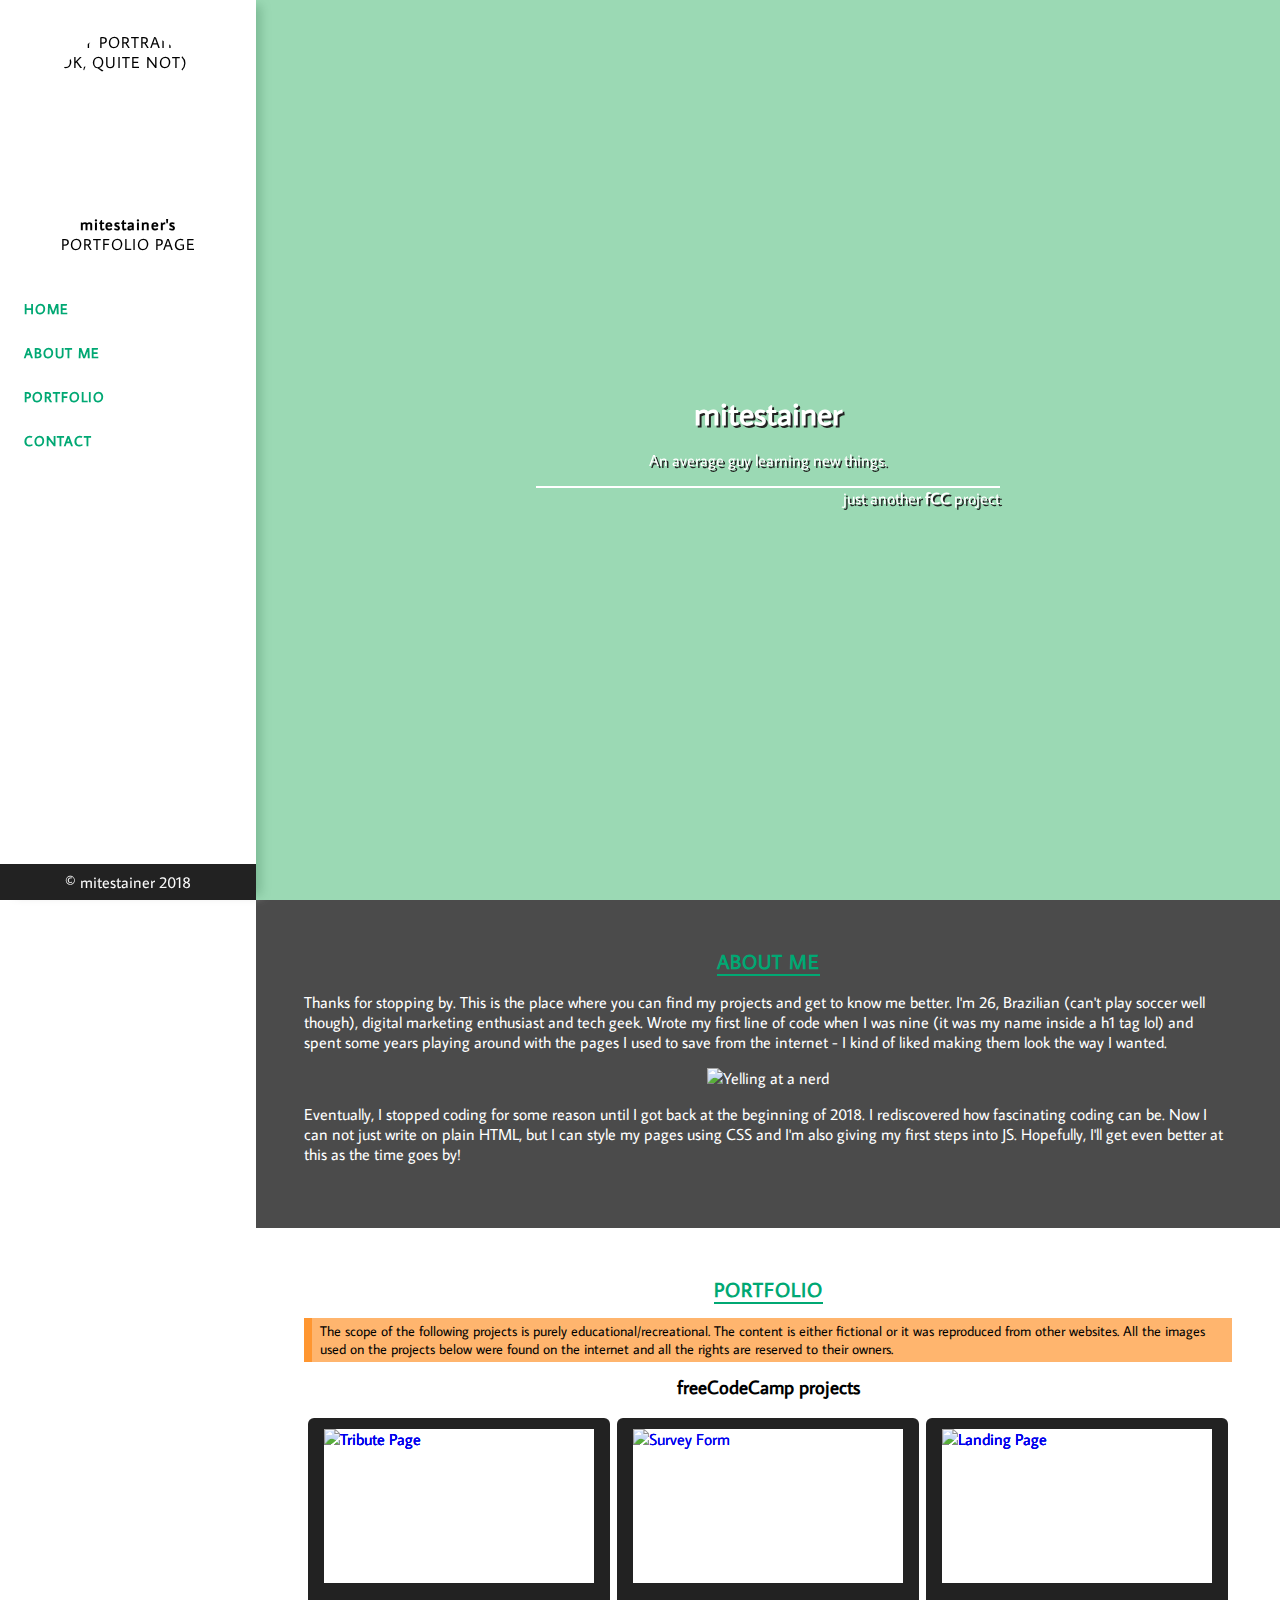
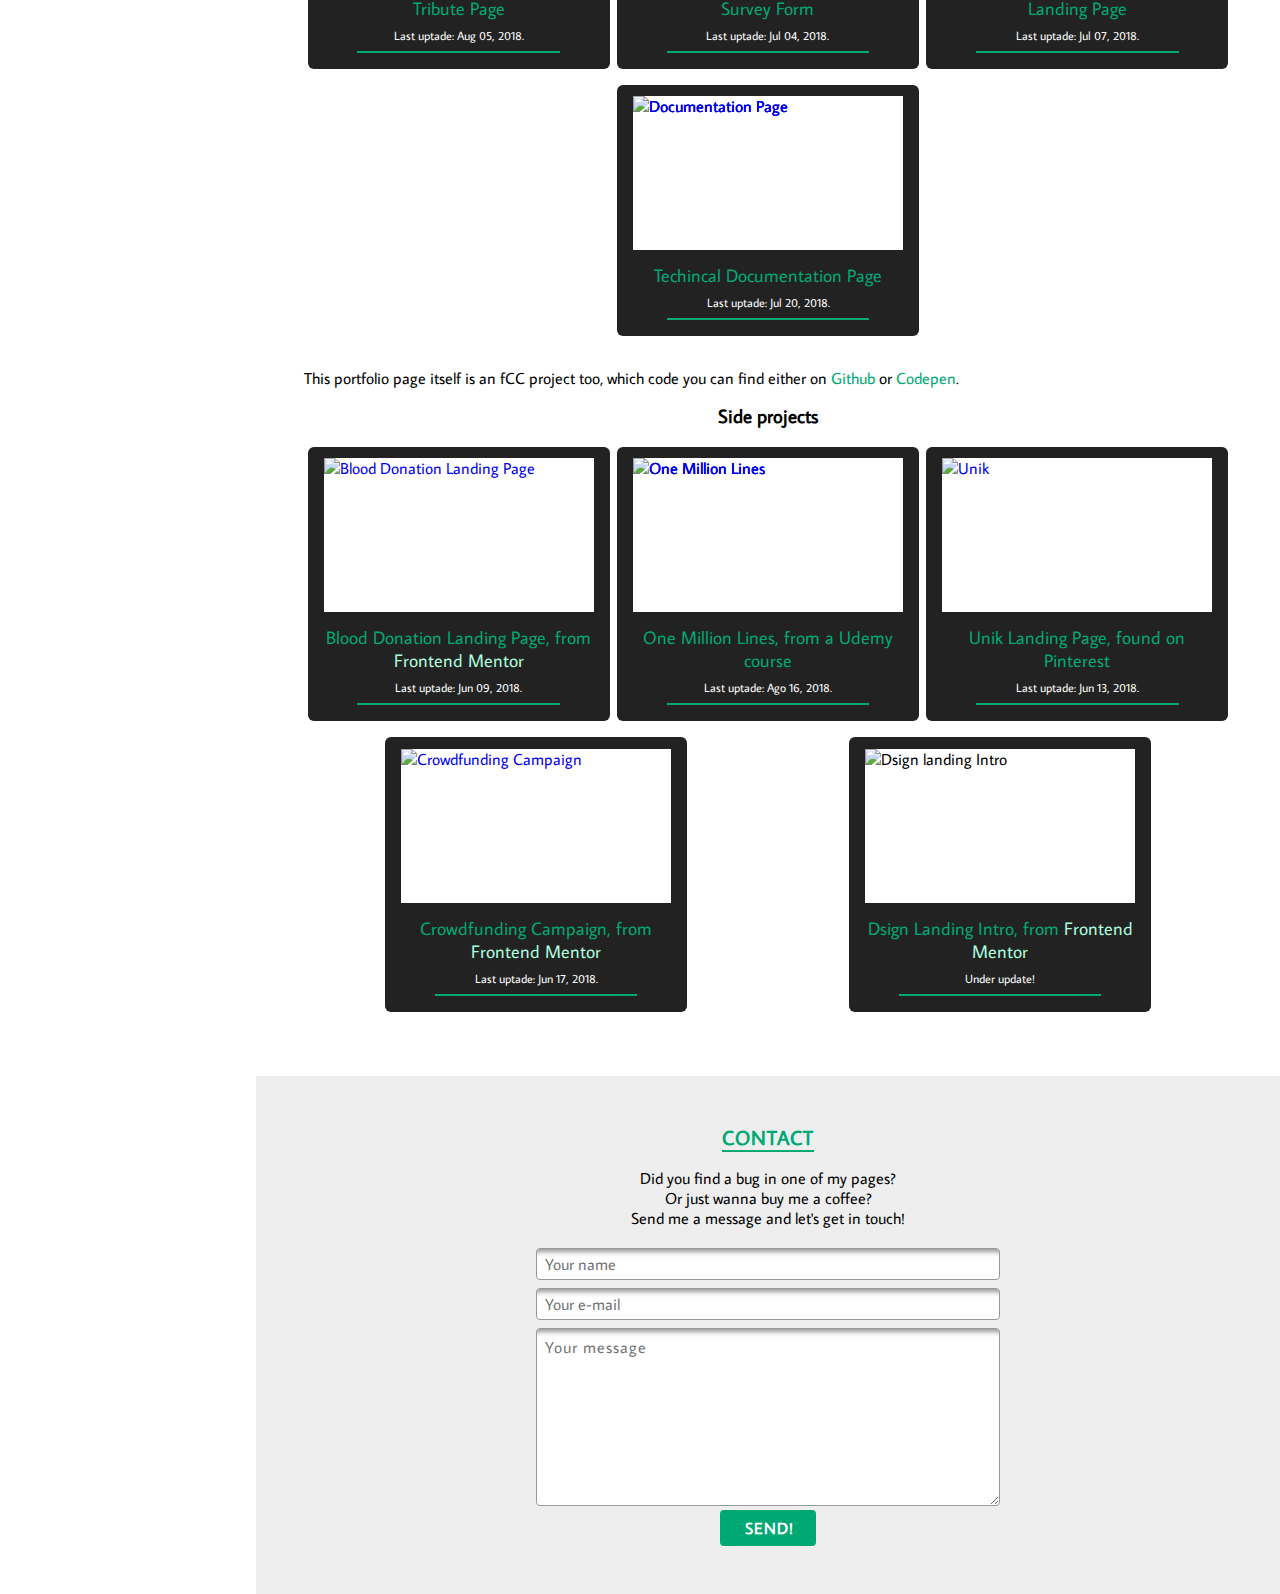
==== commit 38d5e34d: "Update index.html" ====
--- a/index.html
+++ b/index.html
@@ -210,7 +210,7 @@
             <img src="images/one3.png" class="slide3" alt="One Million Lines"/>
           </a>
           <p class="project-name"><a class="name-fix" href="https://mitestainer.github.io/one-million-lines/" target="_blank">One Million Lines</a>,<span> from a Udemy course</span></p>
-          <p class="update"><span>Last uptade:</span> Jun 11, 2018. </p>
+          <p class="update"><span>Last uptade:</span> Ago 16, 2018. </p>
           <hr class="dash" />
           <div class="project-tab">
             <a href="https://github.com/mitestainer/one-million-lines/" title="Check the source code on Github" target="_blank">
--- a/css/styles.css
+++ b/css/styles.css
@@ -499,7 +499,6 @@
   #upper p {
     display: inline;
     font-size: 0.75rem;
-    align-self: center;
   }
   .hamburger {
     text-align: right;
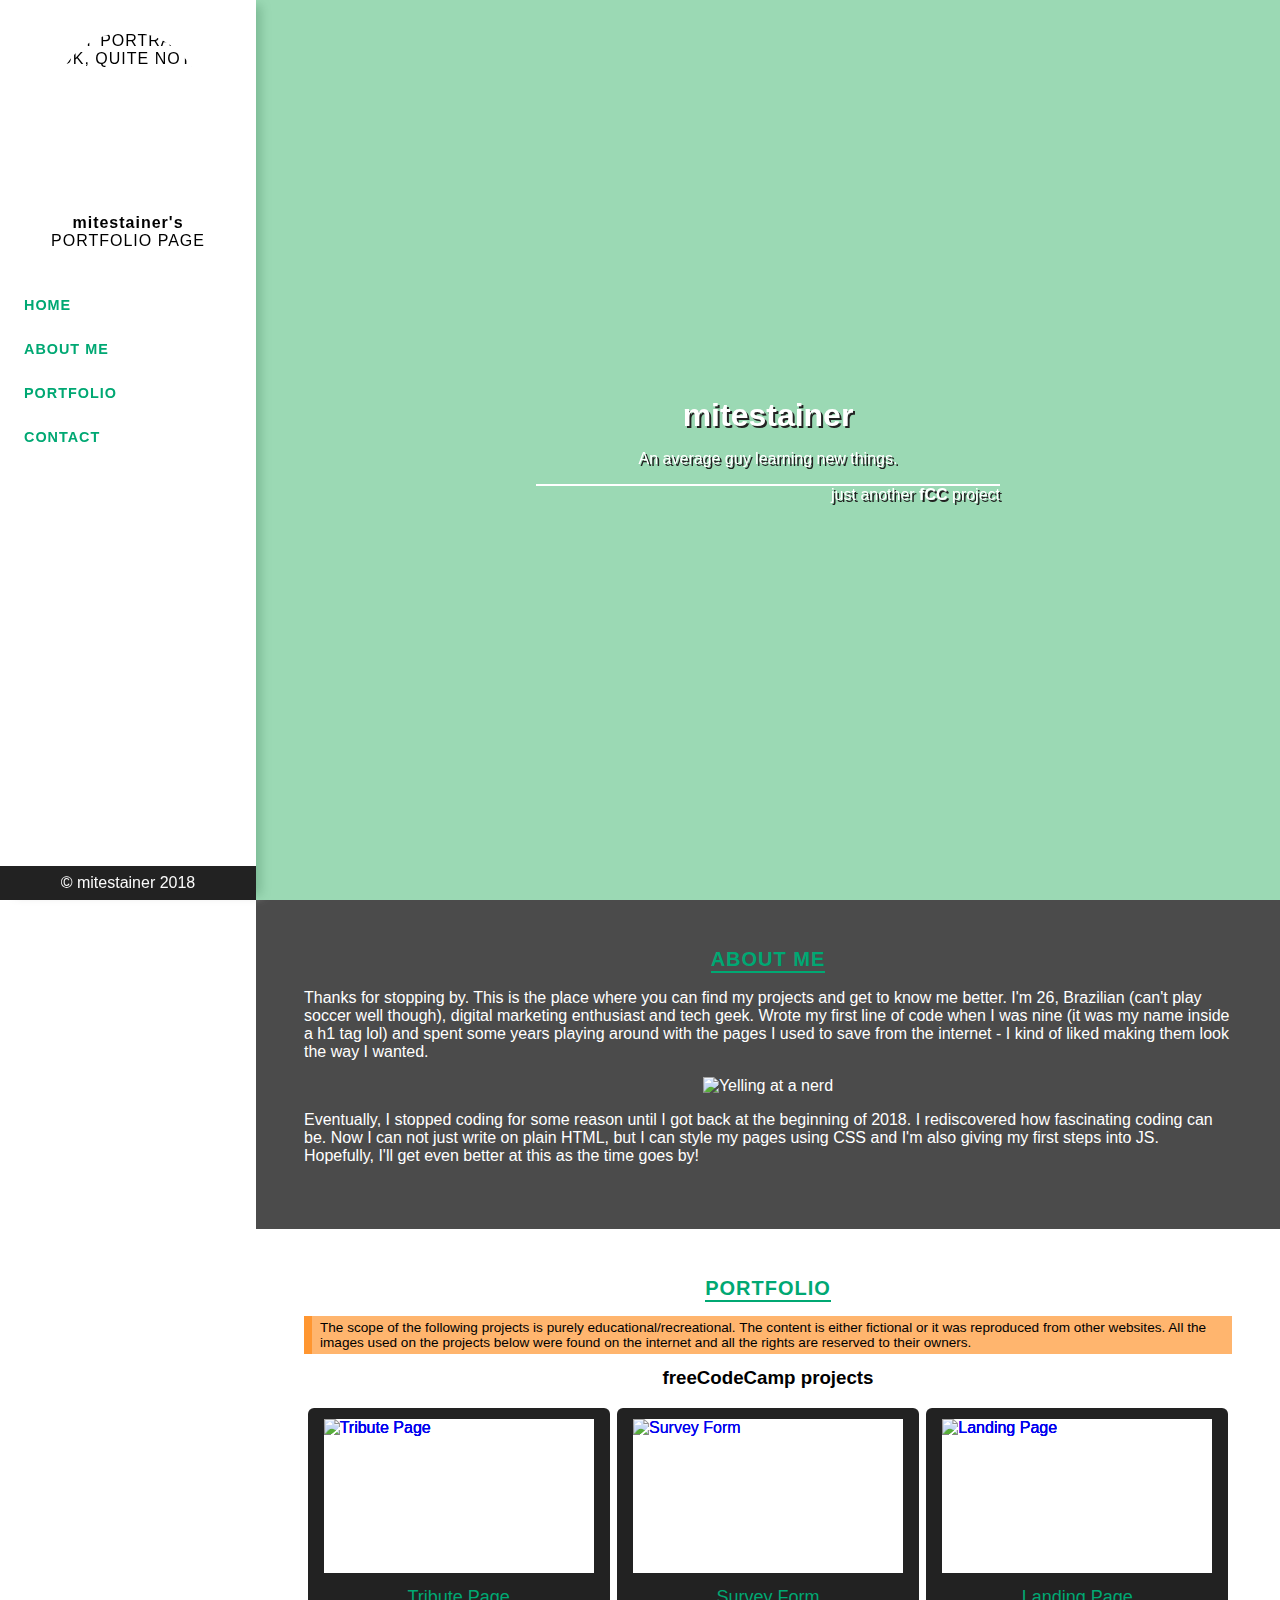
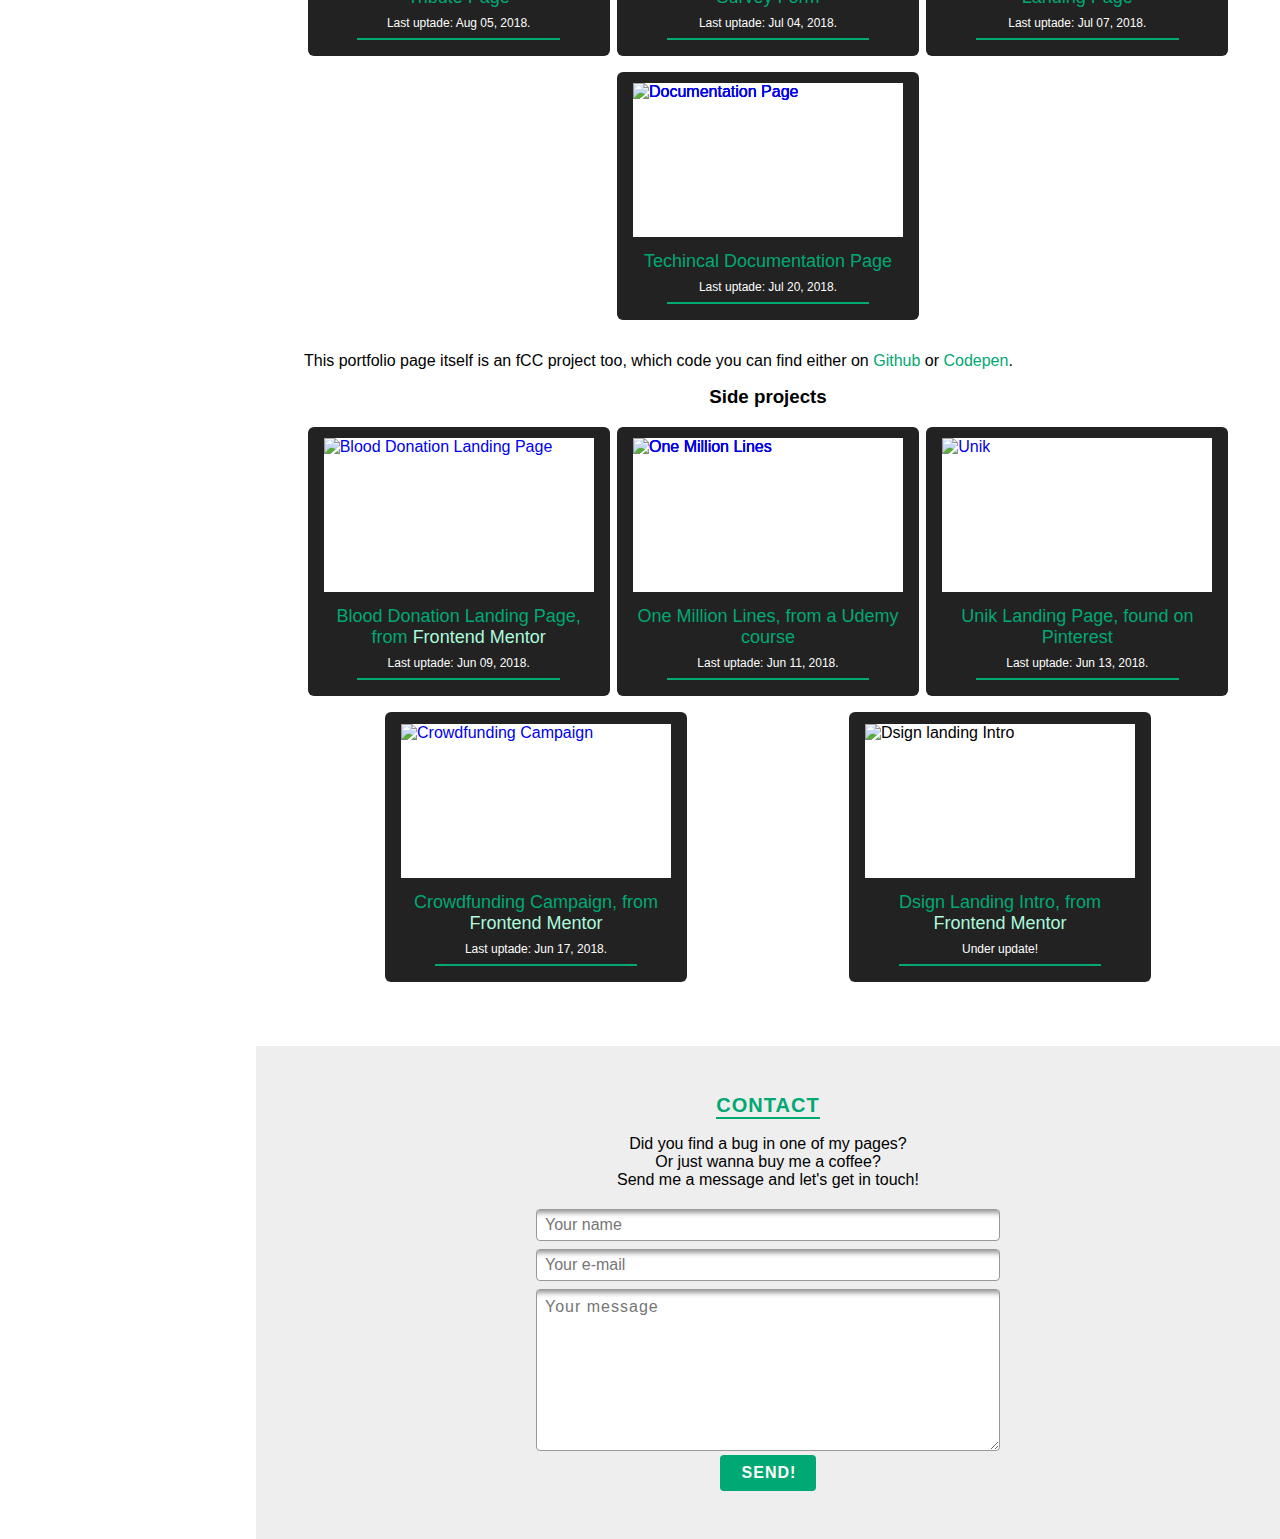
==== commit 4d795d3b: "Update index.html" ====
--- a/index.html
+++ b/index.html
@@ -5,8 +5,7 @@
   <meta name="viewport" content="width=device-width, initial-scale=1.0" />
   <title>mitestainer's Profile Page</title>
   <link rel="stylesheet" type="text/css" href="css/styles.css" />
-  <link rel="stylesheet" href="https://use.fontawesome.com/releases/v5.2.0/css/all.css" integrity="sha384-hWVjflwFxL6sNzntih27bfxkr27PmbbK/iSvJ+a4+0owXq79v+lsFkW54bOGbiDQ" crossorigin="anonymous" />
-  <link href="https://fonts.googleapis.com/css?family=Average+Sans" rel="stylesheet" />
+  <link rel="stylesheet" href="fonts/fontawesome-free-5.2.0-web/css/all.css" />
 
   <!-- Global site tag (gtag.js) - Google Analytics -->
   <script async src="https://www.googletagmanager.com/gtag/js?id=UA-123741446-1"></script>
@@ -210,7 +209,7 @@
             <img src="images/one3.png" class="slide3" alt="One Million Lines"/>
           </a>
           <p class="project-name"><a class="name-fix" href="https://mitestainer.github.io/one-million-lines/" target="_blank">One Million Lines</a>,<span> from a Udemy course</span></p>
-          <p class="update"><span>Last uptade:</span> Ago 16, 2018. </p>
+          <p class="update"><span>Last uptade:</span> Jun 11, 2018. </p>
           <hr class="dash" />
           <div class="project-tab">
             <a href="https://github.com/mitestainer/one-million-lines/" title="Check the source code on Github" target="_blank">
